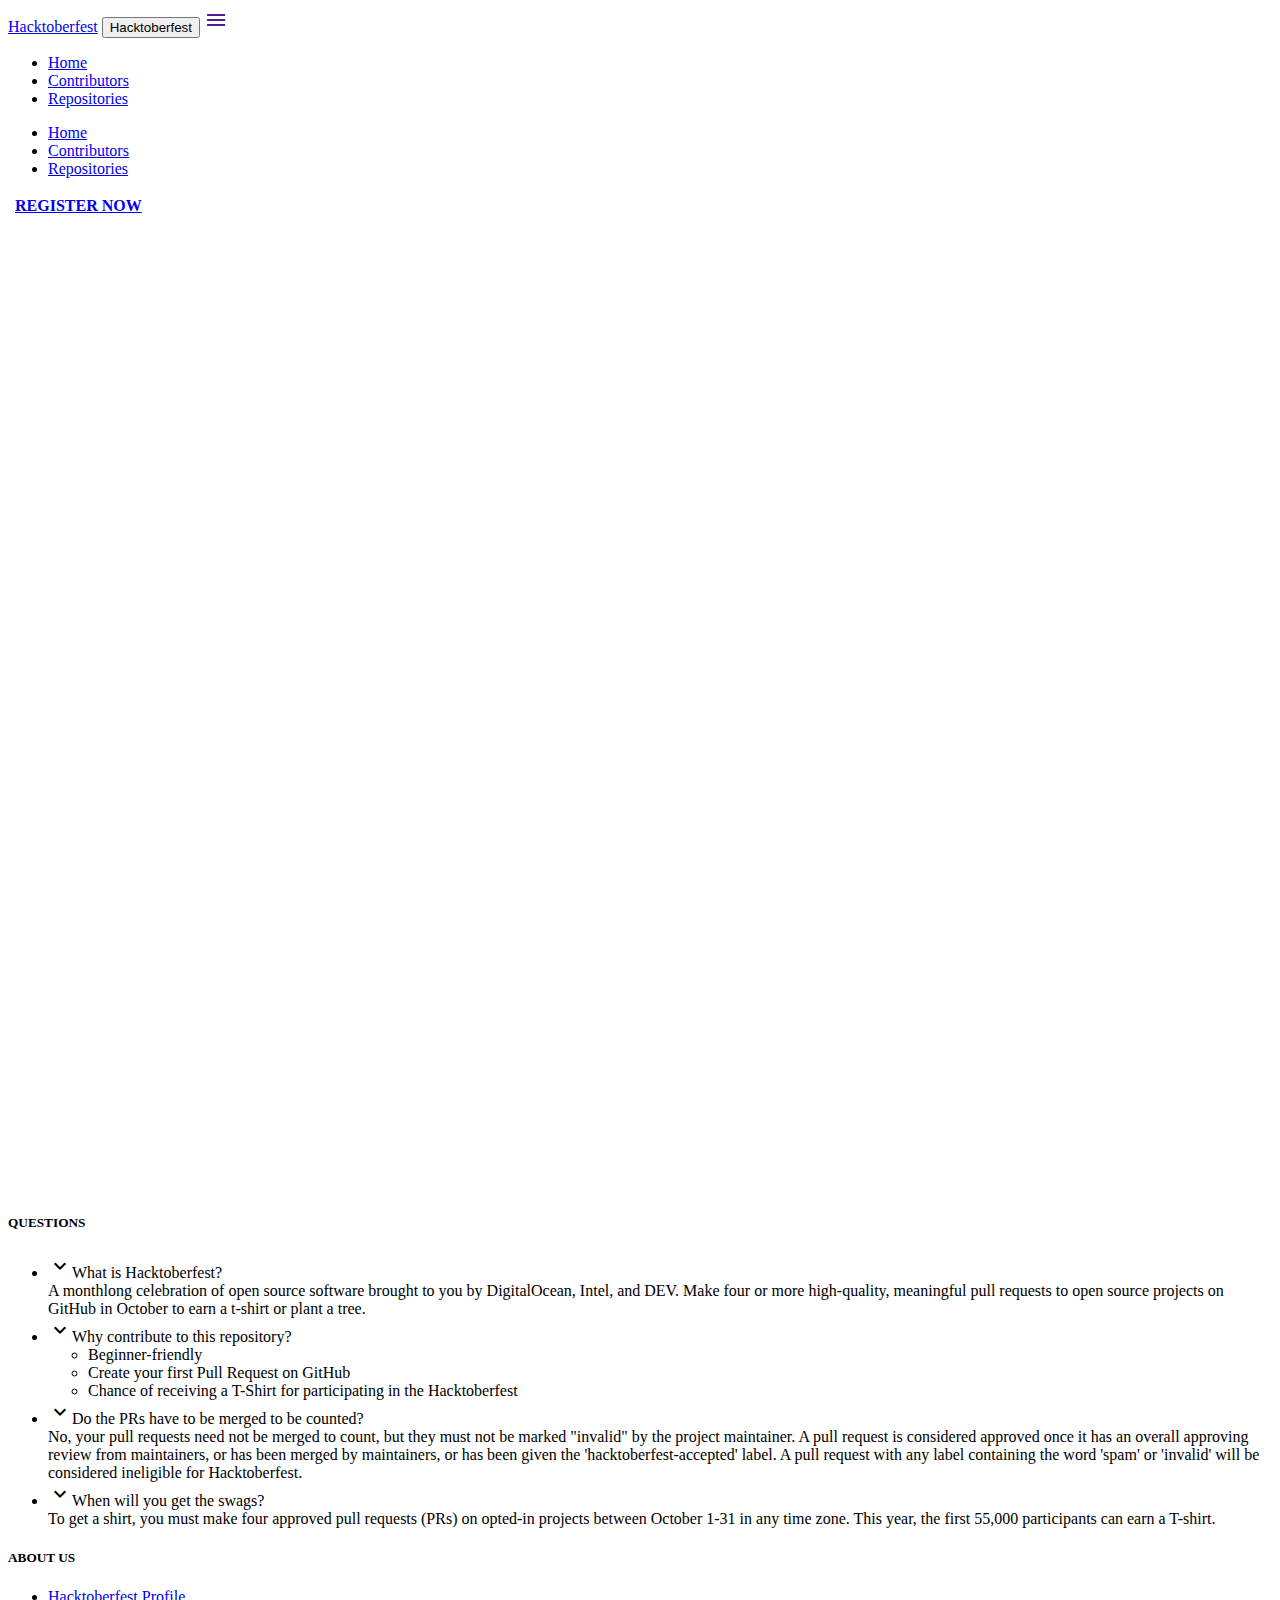
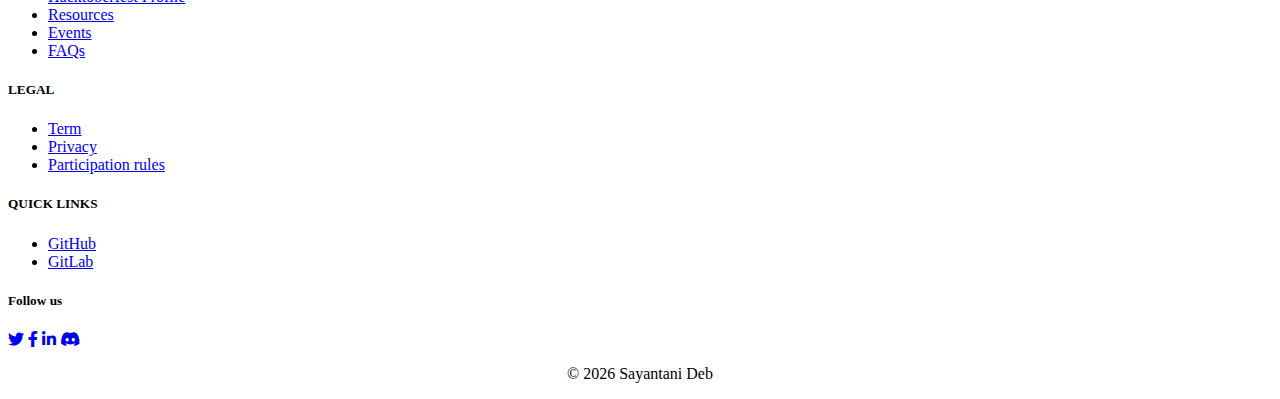
==== index.html @ 41487d6e "Merge 52d229b67e2758d65cd9c7274e3a05bfa6a9c48b into 201cde840dc1d2968c67e3e8a3c15e8cff8bd797" ====
<!DOCTYPE html>
<html lang="en">
<head>
    <meta charset="UTF-8">
    <meta http-equiv="X-UA-Compatible" content="IE=edge">
    <meta name="viewport" content="width=device-width, initial-scale=1.0">
    <title>Hacktoberfest</title>
    <link rel="icon" href="images/favicon.png" type="image.png">
    <link rel="stylesheet" href="css/style.css">
    <link type="text/css" rel="stylesheet" href="css/materialize.min.css"  media="screen,projection"/>
    <link href="https://fonts.googleapis.com/icon?family=Material+Icons" rel="stylesheet">
    <link href="https://cdnjs.cloudflare.com/ajax/libs/font-awesome/5.15.1/css/all.min.css" rel="stylesheet">

</head>
<body class=" cyan lighten-5">
    
    <nav class="nav-wraper  teal darken-3">
        
        <div class="container">
            <a href="index.html" class="brand-logo">Hacktoberfest</a>
            <button onclick="history.back()">Hacktoberfest</button>
            <a href="" class="sidenav-trigger" data-target="mobile-links">
                <i class="material-icons">menu</i>
            </a>
            
    <ul class="right hide-on-med-and-down">
        <li><a href="index.html">Home</a></li>
        <li><a href="./pages/Contributors.html">Contributors</a></li>
        
        <li><a href="./pages/repo.html">Repositories</a></li>
    </ul>

    <ul class="sidenav" id="mobile-links">
        
        <li><a href="index.html">Home</a></li>
        <li><a href="./pages/Contributors.html">Contributors</a></li>
        
        <li><a href="./pages/repo.html">Repositories</a></li>
    </ul>
</div>
</nav>


<table class="container responsive-table centered">
    <thead>
      <tr>
          <th><img class="responsive-img" src="./images/fest.png" alt="">
          </th>
          <th><a href="https://hacktoberfest.digitalocean.com/" class="waves-effect waves-light btn">REGISTER NOW</a></th>
          
      </tr>
    </thead>
    </table>

 <div class="main grey lighten-1" style="min-height: 100vh;">
     <h4>
         
        

     </h4>
 </div> 
 
 <div class="container ques">
    <br>
    <br>
    <br>

    <div>
      <h5 class="center-align">QUESTIONS</h5>
    </div>
   
    <ul class="collapsible">
      <li>
        <div class="collapsible-header"><i class="material-icons">expand_more</i>What is Hacktoberfest?</div>
        <div class="collapsible-body"><span>A monthlong celebration of open source software brought to you by DigitalOcean, Intel, and DEV. Make four or more high-quality, meaningful pull requests to open source projects on GitHub in October to earn a t-shirt or plant a tree.</span></div>
      </li>
        <li>
            
          <div class="collapsible-header"><i class="material-icons">expand_more</i>Why contribute to this repository?</div>
          <div class="collapsible-body"><span> <ul>
            <li>Beginner-friendly</li>
            <li>Create your first Pull Request on GitHub</li>
            <li>Chance of receiving a T-Shirt for participating in the Hacktoberfest</li>
            </ul></span></div>
        </li>
        <li>
          <div class="collapsible-header"><i class="material-icons">expand_more</i>Do the PRs have to be merged to be counted?</div>
          <div class="collapsible-body"><span>No, your pull requests need not be merged to count, but they must not be marked "invalid" by the project maintainer. A pull request is considered approved once it has an overall approving review from maintainers, or has been merged by maintainers, or has been given the 'hacktoberfest-accepted' label. A pull request with any label containing the word 'spam' or 'invalid' will be considered ineligible for Hacktoberfest.</span></div>
        </li>
        <li>
          <div class="collapsible-header"><i class="material-icons">expand_more</i>When will you get the swags?</div>
          <div class="collapsible-body"><span>To get a shirt, you must make four approved pull requests (PRs) on opted-in projects between October 1-31 in any time zone.
            This year, the first 55,000 participants can earn a T-shirt.</span></div>
        </li>
      </ul>
</div>

 <footer class="page-footer green">
  <div class="container">
    <div class="row">
      <div class="footer-col">
        <h5 class="white-text">ABOUT US</h5>
        <ul>
          <li><a class="grey-text text-lighten-4" href="https://hacktoberfest.digitalocean.com/profile">Hacktoberfest Profile</a></li>
          <li><a class="grey-text text-lighten-3" href="https://hacktoberfest.digitalocean.com/resources">Resources</a></li>
          <li><a class="grey-text text-lighten-3" href="https://hacktoberfest.digitalocean.com/events">Events</a></li>
          <li><a class="grey-text text-lighten-3" href="https://hacktoberfest.digitalocean.com/faq">FAQs</a></li>
        </ul>
      </div>
      <div class="footer-col">
        <h5 class="white-text">LEGAL</h5>
        <ul>
          <li><a class="grey-text text-lighten-3" href="https://www.digitalocean.com/legal/terms-of-service-agreement/">Term</a></li>
          <li><a class="grey-text text-lighten-3" href="https://www.digitalocean.com/legal/privacy-policy/">Privacy</a></li>
          <li><a class="grey-text text-lighten-3" href="https://hacktoberfest.digitalocean.com/resources/participation">Participation rules</a></li>
        </ul>
      </div>
      <div class="footer-col">
        <h5 class="white-text">QUICK LINKS</h5>
        <ul>
          <li><a class="grey-text text-lighten-3" href="https://github.com/topics/hacktoberfest">GitHub</a></li>
          <li><a class="grey-text text-lighten-3" href="https://gitlab.com/explore/projects?topic=hacktoberfest">GitLab</a></li>
        </ul>
      </div>
      <div class="footer-col">
        <h5 class="white-text">Follow us</h5>
        <div class="media-icons">
          <a href="https://twitter.com/hacktoberfest" target="_blank"><i class="fab fa-twitter"></i></a>
          <a href="https://www.facebook.com/sharer/sharer.php?u=https%3A%2F%2Fhacktoberfest.digitalocean.com%2F&src=sdkpreparse" target="_blank"><i class="fab fa-facebook-f"></i></a>
          <a href="https://www.linkedin.com/sharing/share-offsite/?url=https%3A%2F%2Fhacktoberfest.digitalocean.com" target="_blank"><i class="fab fa-linkedin-in"></i></a>
          <a href="https://discord.com/invite/hacktoberfest" target="_blank"><i class="fab fa-discord"></i></a>
        </div>
      </div>
    </div>
  </div>
      </div>
    </div>
    <div class="footer-copyright green darken-3">
      <div class="container ">
      <p style="text-align: center">&copy; <script>document.write(new Date().getFullYear())</script> Sayantani Deb</p>
      </div>
    </div>
  </footer>
 




  <script src="https://code.jquery.com/jquery-3.6.0.min.js"></script>  
  <script src="./js/materialize.min.js"></script>
  <script>
      $(document).ready(function(){
          $('.sidenav').sidenav()
      })
      document.addEventListener('DOMContentLoaded', function() {
    var elems = document.querySelectorAll('.collapsible');
    var instances = M.Collapsible.init(elems, {});
  });

  // Or with jQuery

  $(document).ready(function(){
    $('.collapsible').collapsible();
  });
  </script>
</body>
</html>
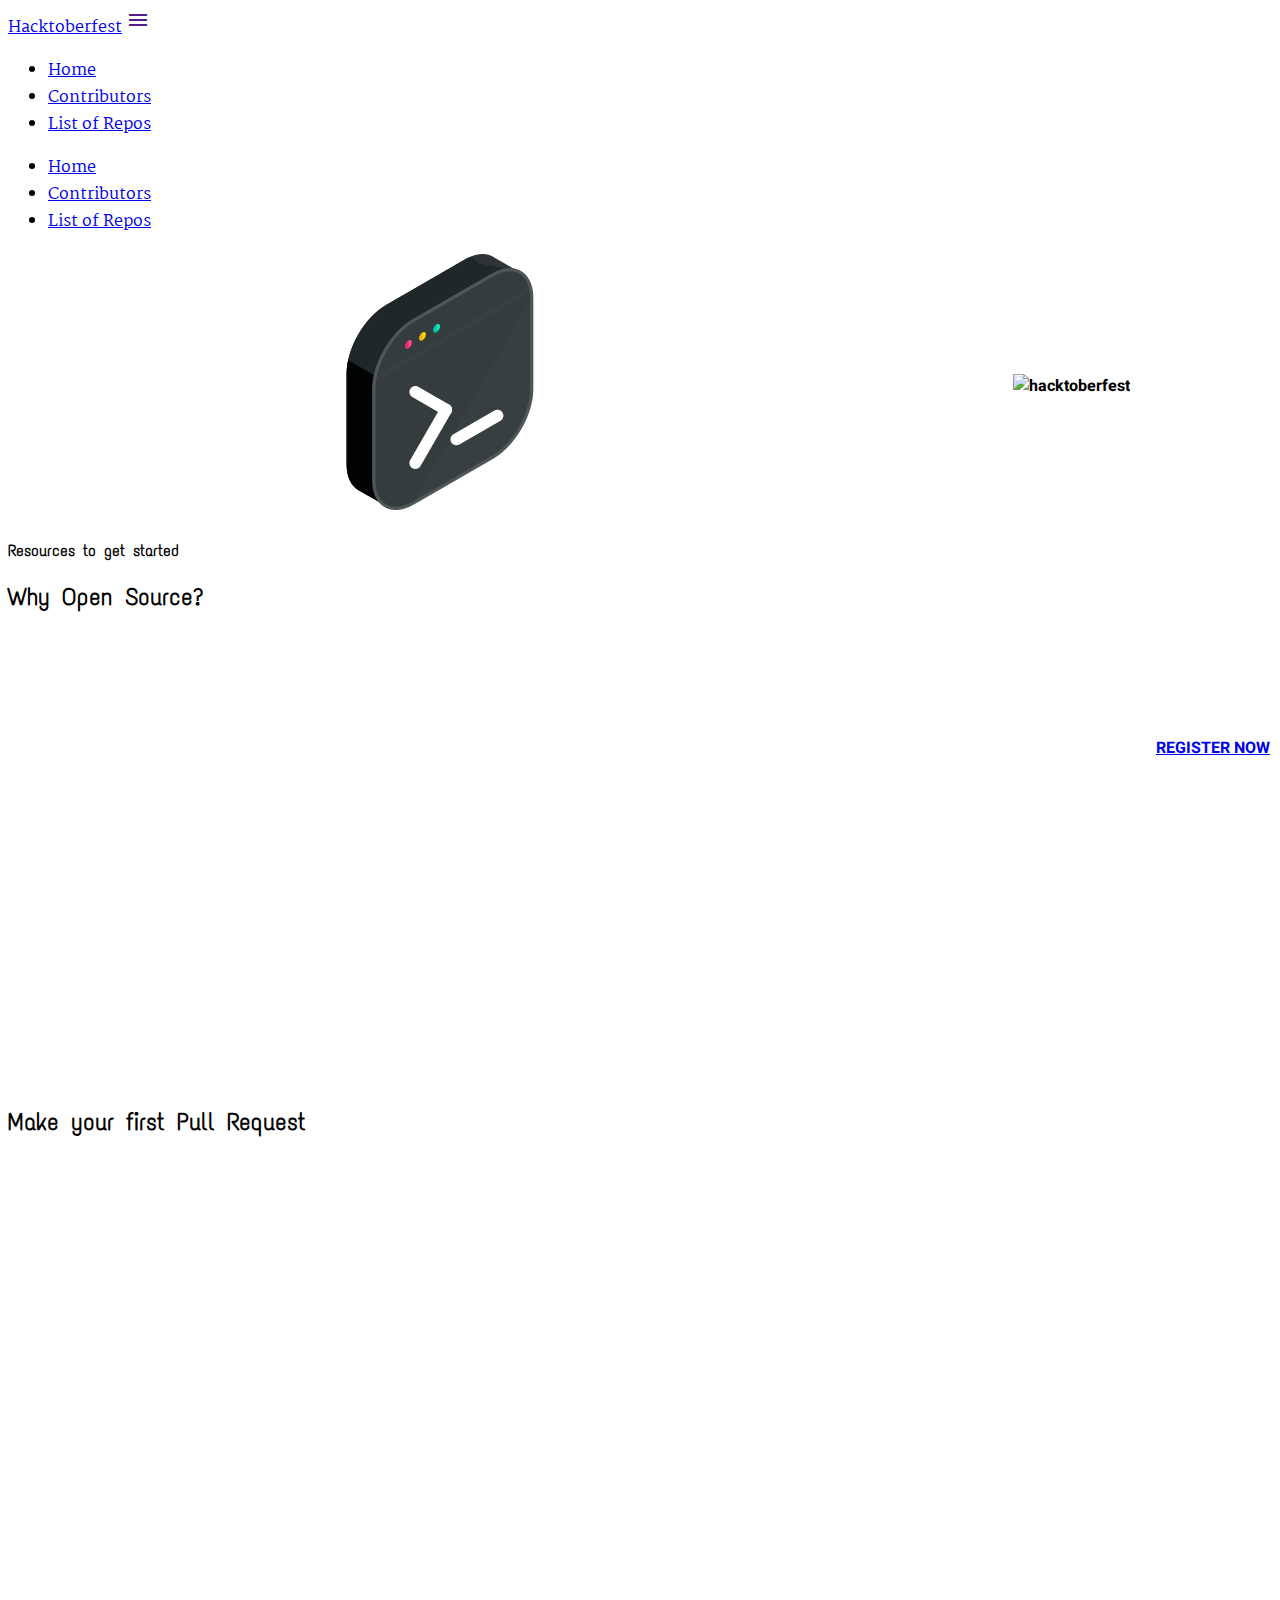
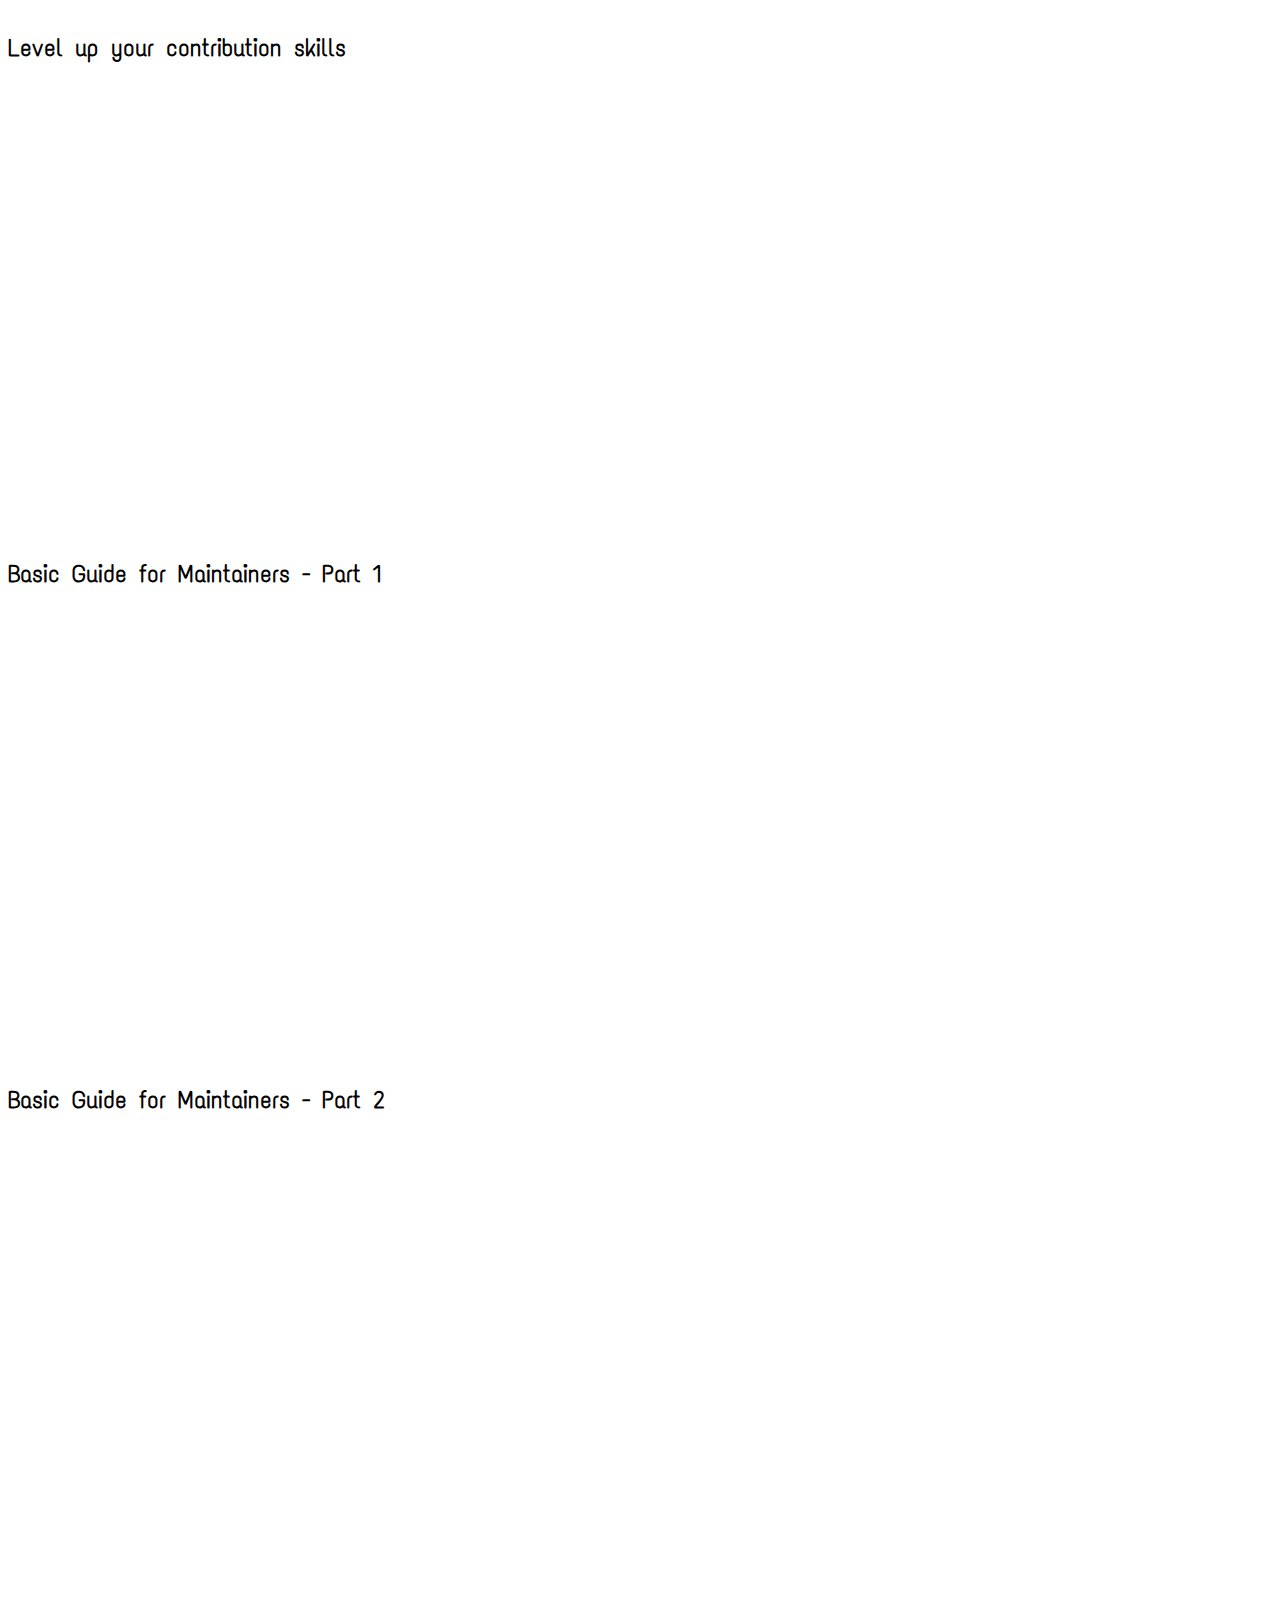
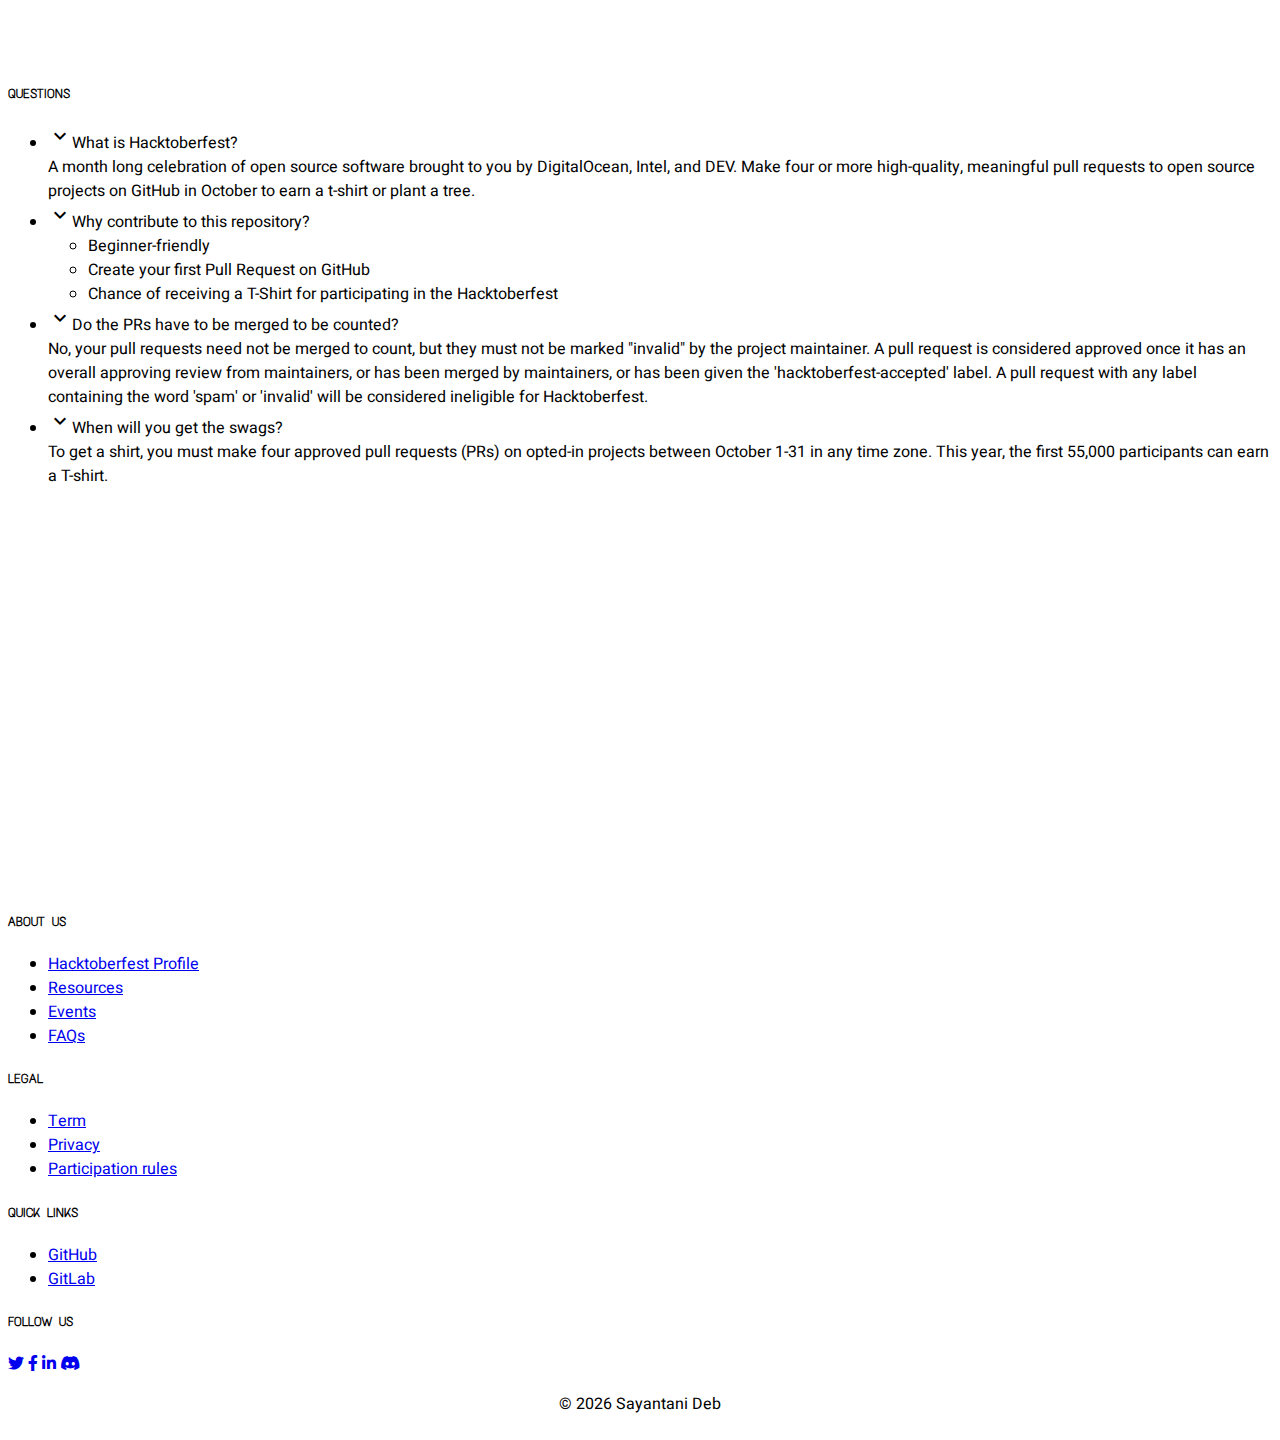
==== commit 311ee0ac: "Change Fonts. Add Image - index.html. Redirect fixed." ====
--- a/index.html
+++ b/index.html
@@ -6,19 +6,25 @@
     <meta name="viewport" content="width=device-width, initial-scale=1.0">
     <title>Hacktoberfest</title>
     <link rel="icon" href="images/favicon.png" type="image.png">
+    <!-- Adding new fonts -->
+    <link rel="preconnect" href="https://fonts.googleapis.com">
+    <link rel="preconnect" href="https://fonts.gstatic.com" crossorigin>
+    <link href="https://fonts.googleapis.com/css2?family=Heebo:wght@300&family=Martel:wght@700&family=Text+Me+One&display=swap" rel="stylesheet">
+    
     <link rel="stylesheet" href="css/style.css">
     <link type="text/css" rel="stylesheet" href="css/materialize.min.css"  media="screen,projection"/>
     <link href="https://fonts.googleapis.com/icon?family=Material+Icons" rel="stylesheet">
     <link href="https://cdnjs.cloudflare.com/ajax/libs/font-awesome/5.15.1/css/all.min.css" rel="stylesheet">
+    
 
 </head>
-<body class=" cyan lighten-5">
+<body class="cyan lighten-5">
     
     <nav class="nav-wraper  teal darken-3">
         
         <div class="container">
             <a href="index.html" class="brand-logo">Hacktoberfest</a>
-            <button onclick="history.back()">Hacktoberfest</button>
+            
             <a href="" class="sidenav-trigger" data-target="mobile-links">
                 <i class="material-icons">menu</i>
             </a>
@@ -27,7 +33,7 @@
         <li><a href="index.html">Home</a></li>
         <li><a href="./pages/Contributors.html">Contributors</a></li>
         
-        <li><a href="./pages/repo.html">Repositories</a></li>
+        <li><a href="./pages/repo.html">List of Repos</a></li>
     </ul>
 
     <ul class="sidenav" id="mobile-links">
@@ -35,7 +41,7 @@
         <li><a href="index.html">Home</a></li>
         <li><a href="./pages/Contributors.html">Contributors</a></li>
         
-        <li><a href="./pages/repo.html">Repositories</a></li>
+        <li><a href="./pages/repo.html">List of Repos</a></li>
     </ul>
 </div>
 </nav>
@@ -44,21 +50,48 @@
 <table class="container responsive-table centered">
     <thead>
       <tr>
-          <th><img class="responsive-img" src="./images/fest.png" alt="">
+        <div>
+          <th>
+            <img class="code-img" src="images/coding.png" alt="coding picture">
           </th>
-          <th><a href="https://hacktoberfest.digitalocean.com/" class="waves-effect waves-light btn">REGISTER NOW</a></th>
-          
+        </div>
+        <div class="hackoct">
+        <th>
+          <img class="hack-image responsive-img" src="./images/fest.png" alt="hacktoberfest"><br>
+          <a href="https://hacktoberfest.digitalocean.com/" class="register-btn waves-effect waves-light btn center">REGISTER NOW</a>
+        </th>
+      </div>
       </tr>
     </thead>
     </table>
 
- <div class="main grey lighten-1" style="min-height: 100vh;">
-     <h4>
-         
-        
-
-     </h4>
- </div> 
+  
+  <div class="main grey darken-1" style="min-height: 110vh;">
+    <h4 class="center">Resources to get started</h4>
+     <div class="carousel carousel-slider center" style="min-height: 100vh">
+      <div class="carousel-item grey darken-1 white-text" href="#one!">
+        <h2>Why Open Source? </h2>
+        <iframe width="734" height="450" src="https://www.youtube.com/embed/JZeHxbLm_IQ" title="YouTube video player" frameborder="0" allow="accelerometer; autoplay; clipboard-write; encrypted-media; gyroscope; picture-in-picture" allowfullscreen></iframe>
+      </div>
+      <div class="carousel-item grey darken-1 white-text" href="#two!">
+        <h2>Make your first Pull Request</h2>
+        <iframe width="734" height="450" src="https://www.youtube.com/embed/jZtECuvNRiw" title="YouTube video player" frameborder="0" allow="accelerometer; autoplay; clipboard-write; encrypted-media; gyroscope; picture-in-picture" allowfullscreen></iframe> 
+      </div>
+      <div class="carousel-item grey darken-1 white-text" href="#three!">
+        <h2>Level up your contribution skills</h2>
+        <iframe width="734" height="450" src="https://www.youtube.com/embed/pASY8b8QWcs?list=PLseEp7p6EwiZgLPknY4ITJxfoo75wqxph" title="YouTube video player" frameborder="0" allow="accelerometer; autoplay; clipboard-write; encrypted-media; gyroscope; picture-in-picture" allowfullscreen></iframe>
+      </div>
+      <div class="carousel-item grey darken-1 white-text" href="#four!">
+        <h2>Basic Guide for Maintainers - Part 1</h2>
+        <iframe width="734" height="450" src="https://www.youtube.com/embed/t5xFI6qqS6c?list=PLseEp7p6EwiZgLPknY4ITJxfoo75wqxph" title="YouTube video player" frameborder="0" allow="accelerometer; autoplay; clipboard-write; encrypted-media; gyroscope; picture-in-picture" allowfullscreen></iframe>      
+      </div>
+      <div class="carousel-item grey darken-1 white-text" href="#five!">
+        <h2>Basic Guide for Maintainers - Part 2</h2>
+        <iframe width="734" height="450" src="https://www.youtube.com/embed/ODDOXsrTNqA?list=PLseEp7p6EwiZgLPknY4ITJxfoo75wqxph" title="YouTube video player" frameborder="0" allow="accelerometer; autoplay; clipboard-write; encrypted-media; gyroscope; picture-in-picture" allowfullscreen></iframe>      
+      </div>        
+  </div>
+  </div>
+     
  
  <div class="container ques">
     <br>
@@ -72,7 +105,7 @@
     <ul class="collapsible">
       <li>
         <div class="collapsible-header"><i class="material-icons">expand_more</i>What is Hacktoberfest?</div>
-        <div class="collapsible-body"><span>A monthlong celebration of open source software brought to you by DigitalOcean, Intel, and DEV. Make four or more high-quality, meaningful pull requests to open source projects on GitHub in October to earn a t-shirt or plant a tree.</span></div>
+        <div class="collapsible-body"><span>A month long celebration of open source software brought to you by DigitalOcean, Intel, and DEV. Make four or more high-quality, meaningful pull requests to open source projects on GitHub in October to earn a t-shirt or plant a tree.</span></div>
       </li>
         <li>
             
@@ -95,6 +128,8 @@
       </ul>
 </div>
 
+
+
  <footer class="page-footer green">
   <div class="container">
     <div class="row">
@@ -123,7 +158,7 @@
         </ul>
       </div>
       <div class="footer-col">
-        <h5 class="white-text">Follow us</h5>
+        <h5 class="white-text">FOLLOW US</h5>
         <div class="media-icons">
           <a href="https://twitter.com/hacktoberfest" target="_blank"><i class="fab fa-twitter"></i></a>
           <a href="https://www.facebook.com/sharer/sharer.php?u=https%3A%2F%2Fhacktoberfest.digitalocean.com%2F&src=sdkpreparse" target="_blank"><i class="fab fa-facebook-f"></i></a>
@@ -144,8 +179,7 @@
  
 
 
-
-
+  
   <script src="https://code.jquery.com/jquery-3.6.0.min.js"></script>  
   <script src="./js/materialize.min.js"></script>
   <script>
@@ -163,5 +197,22 @@
     $('.collapsible').collapsible();
   });
   </script>
+
+
+<script>
+  var instance = M.Carousel.init({
+    fullWidth: true,
+    indicators: true
+  });
+
+  // Or with jQuery
+
+  $('.carousel.carousel-slider').carousel({
+    fullWidth: true,
+    indicators: true
+  });
+        </script>
+  
+   
 </body>
 </html>
--- a/css/style.css
+++ b/css/style.css
@@ -0,0 +1,63 @@
+@import url('https://fonts.googleapis.com/css2?family=Merriweather:wght@700&display=swap');
+body{
+    display: flex;
+    min-height: 100vh;
+    flex-direction: column;
+    font-family: 'Heebo', sans-serif;
+  }
+
+  main {
+    flex: 1 0 auto;
+  }
+  .fontgoog{
+    font-family: Arial, Helvetica, sans-serif;
+  }
+
+  .ques{
+    min-height: 100vh;
+  }
+
+iframe {
+  max-width: 100%;
+}
+
+/* Navbar */
+.nav-wraper {
+  font-family: 'Martel', serif;
+}
+/* Navbar End */
+
+h1, h2, h3, h4, h5, h6 {
+  font-family: 'Text Me One', sans-serif;
+}
+
+/* Register Button */
+.hackoct {position: relative;}
+.register-btn {
+    position: absolute;
+    bottom: 140px; 
+    right: 10px; 
+  }
+/* Register Button End */
+
+@media only screen and (max-width:750px) {
+
+  .code-img {
+    padding-top: 2.8rem;
+    border-radius: 10%;
+    max-width: 100%;
+    height: auto;
+  }
+
+  .hackoct {position: relative;}
+  .register-btn {
+      position: absolute;
+      bottom: 80px; 
+      right: 0px; 
+  }
+  
+  th {
+    padding:0;
+  } 
+  .hack-image {padding-left:12px ;}
+}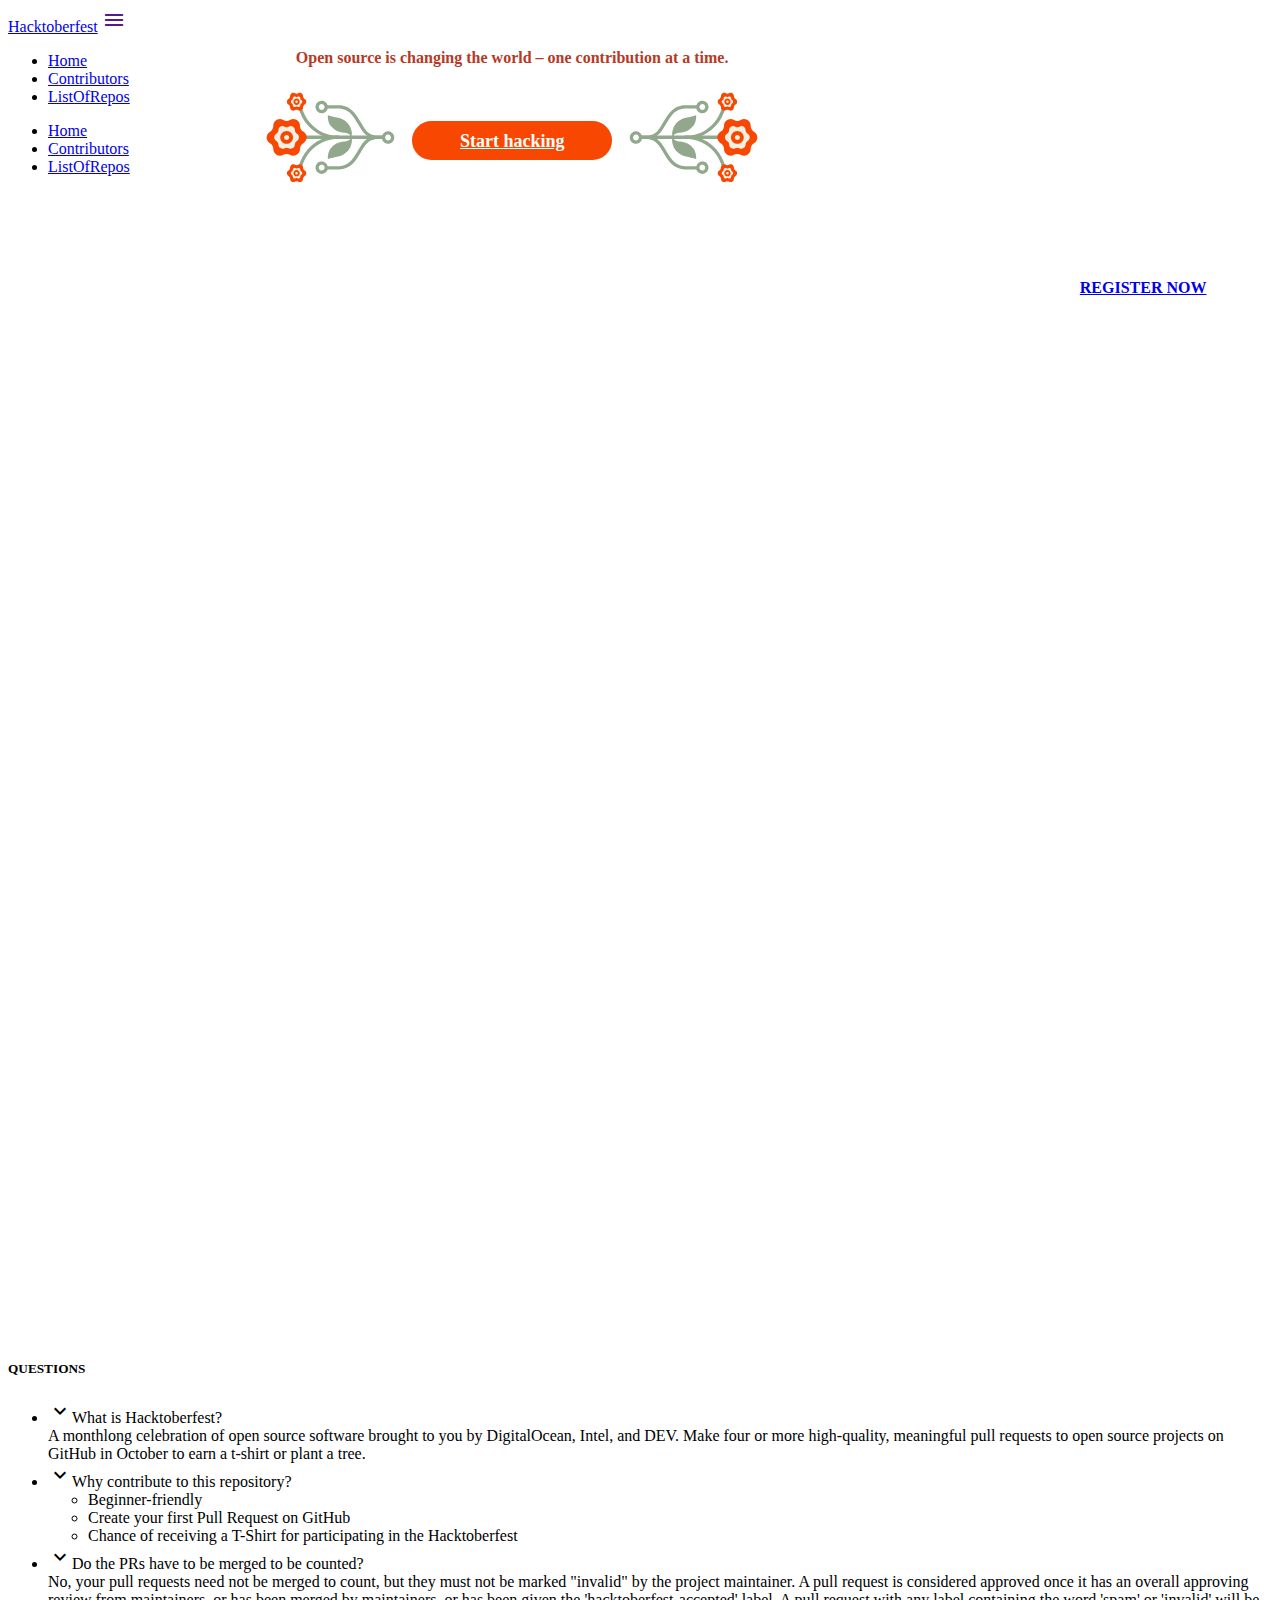
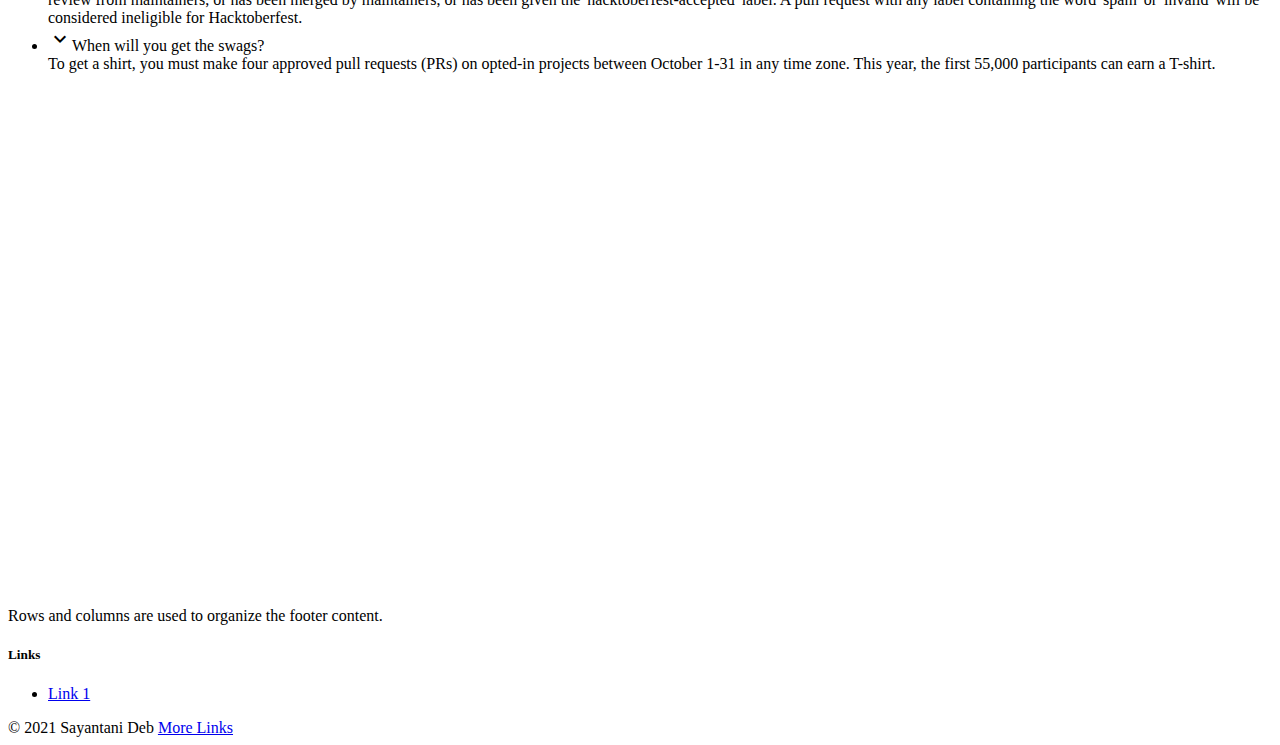
==== commit d3e2cf38: "Merge pull request #14 from lanslord11/master" ====
--- a/index.html
+++ b/index.html
@@ -1,218 +1,198 @@
 <!DOCTYPE html>
 <html lang="en">
-<head>
-    <meta charset="UTF-8">
-    <meta http-equiv="X-UA-Compatible" content="IE=edge">
-    <meta name="viewport" content="width=device-width, initial-scale=1.0">
+  <head>
+    <meta charset="UTF-8" />
+    <meta http-equiv="X-UA-Compatible" content="IE=edge" />
+    <meta name="viewport" content="width=device-width, initial-scale=1.0" />
     <title>Hacktoberfest</title>
-    <link rel="icon" href="images/favicon.png" type="image.png">
-    <!-- Adding new fonts -->
-    <link rel="preconnect" href="https://fonts.googleapis.com">
-    <link rel="preconnect" href="https://fonts.gstatic.com" crossorigin>
-    <link href="https://fonts.googleapis.com/css2?family=Heebo:wght@300&family=Martel:wght@700&family=Text+Me+One&display=swap" rel="stylesheet">
-    
-    <link rel="stylesheet" href="css/style.css">
-    <link type="text/css" rel="stylesheet" href="css/materialize.min.css"  media="screen,projection"/>
-    <link href="https://fonts.googleapis.com/icon?family=Material+Icons" rel="stylesheet">
-    <link href="https://cdnjs.cloudflare.com/ajax/libs/font-awesome/5.15.1/css/all.min.css" rel="stylesheet">
-    
+    <link rel="icon" href="images/favicon.png" type="image.png" />
+    <link rel="stylesheet" href="css/style.css" />
+    <link
+      type="text/css"
+      rel="stylesheet"
+      href="css/materialize.min.css"
+      media="screen,projection"
+    />
+    <link
+      href="https://fonts.googleapis.com/icon?family=Material+Icons"
+      rel="stylesheet"
+    />
+  </head>
+  <body class="cyan lighten-5">
+    <nav class="nav-wraper teal darken-3">
+      <div class="container">
+        <a href="#" class="brand-logo">Hacktoberfest</a>
 
-</head>
-<body class="cyan lighten-5">
-    
-    <nav class="nav-wraper  teal darken-3">
-        
-        <div class="container">
-            <a href="index.html" class="brand-logo">Hacktoberfest</a>
-            
-            <a href="" class="sidenav-trigger" data-target="mobile-links">
-                <i class="material-icons">menu</i>
-            </a>
-            
-    <ul class="right hide-on-med-and-down">
-        <li><a href="index.html">Home</a></li>
-        <li><a href="./pages/Contributors.html">Contributors</a></li>
-        
-        <li><a href="./pages/repo.html">List of Repos</a></li>
-    </ul>
+        <a href="" class="sidenav-trigger" data-target="mobile-links">
+          <i class="material-icons">menu</i>
+        </a>
 
-    <ul class="sidenav" id="mobile-links">
-        
-        <li><a href="index.html">Home</a></li>
-        <li><a href="./pages/Contributors.html">Contributors</a></li>
-        
-        <li><a href="./pages/repo.html">List of Repos</a></li>
-    </ul>
-</div>
-</nav>
+        <ul class="right hide-on-med-and-down">
+          <li><a href="index.html">Home</a></li>
+          <li><a href="./pages/Contributors.html">Contributors</a></li>
 
+          <li><a href="./pages/repo.html">ListOfRepos</a></li>
+        </ul>
 
-<table class="container responsive-table centered">
-    <thead>
-      <tr>
-        <div>
+        <ul class="sidenav" id="mobile-links">
+          <li><a href="index.html">Home</a></li>
+          <li><a href="./pages/Contributors.html">Contributors</a></li>
+
+          <li><a href="./pages/repo.html">ListOfRepos</a></li>
+        </ul>
+      </div>
+    </nav>
+
+    <table class="container responsive-table centered">
+      <thead>
+        <tr>
           <th>
-            <img class="code-img" src="images/coding.png" alt="coding picture">
+            <img class="responsive-img" src="./images/fest.png" alt="" />
+            <div class="sub_heading">
+              <p class="opensource">
+                Open source is changing the world – one contribution at a time.
+              </p>
+              <div class="start_hacking">
+                <img src="./images/left_icon.svg" alt="" />
+                <a href="https://hacktoberfest.digitalocean.com/profile"
+                  >Start hacking</a
+                >
+                <img src="./images/right_icon.svg" alt="" />
+              </div>
+            </div>
           </th>
-        </div>
-        <div class="hackoct">
-        <th>
-          <img class="hack-image responsive-img" src="./images/fest.png" alt="hacktoberfest"><br>
-          <a href="https://hacktoberfest.digitalocean.com/" class="register-btn waves-effect waves-light btn center">REGISTER NOW</a>
-        </th>
-      </div>
-      </tr>
-    </thead>
+          <th>
+            <a
+              href="https://hacktoberfest.digitalocean.com/"
+              class="waves-effect waves-light btn"
+              >REGISTER NOW</a
+            >
+          </th>
+        </tr>
+      </thead>
     </table>
 
-  
-  <div class="main grey darken-1" style="min-height: 110vh;">
-    <h4 class="center">Resources to get started</h4>
-     <div class="carousel carousel-slider center" style="min-height: 100vh">
-      <div class="carousel-item grey darken-1 white-text" href="#one!">
-        <h2>Why Open Source? </h2>
-        <iframe width="734" height="450" src="https://www.youtube.com/embed/JZeHxbLm_IQ" title="YouTube video player" frameborder="0" allow="accelerometer; autoplay; clipboard-write; encrypted-media; gyroscope; picture-in-picture" allowfullscreen></iframe>
+    <div class="main grey lighten-1" style="min-height: 100vh">
+      <h4></h4>
+    </div>
+
+    <div class="container ques">
+      <br />
+      <br />
+      <br />
+
+      <div>
+        <h5 class="center-align">QUESTIONS</h5>
       </div>
-      <div class="carousel-item grey darken-1 white-text" href="#two!">
-        <h2>Make your first Pull Request</h2>
-        <iframe width="734" height="450" src="https://www.youtube.com/embed/jZtECuvNRiw" title="YouTube video player" frameborder="0" allow="accelerometer; autoplay; clipboard-write; encrypted-media; gyroscope; picture-in-picture" allowfullscreen></iframe> 
-      </div>
-      <div class="carousel-item grey darken-1 white-text" href="#three!">
-        <h2>Level up your contribution skills</h2>
-        <iframe width="734" height="450" src="https://www.youtube.com/embed/pASY8b8QWcs?list=PLseEp7p6EwiZgLPknY4ITJxfoo75wqxph" title="YouTube video player" frameborder="0" allow="accelerometer; autoplay; clipboard-write; encrypted-media; gyroscope; picture-in-picture" allowfullscreen></iframe>
-      </div>
-      <div class="carousel-item grey darken-1 white-text" href="#four!">
-        <h2>Basic Guide for Maintainers - Part 1</h2>
-        <iframe width="734" height="450" src="https://www.youtube.com/embed/t5xFI6qqS6c?list=PLseEp7p6EwiZgLPknY4ITJxfoo75wqxph" title="YouTube video player" frameborder="0" allow="accelerometer; autoplay; clipboard-write; encrypted-media; gyroscope; picture-in-picture" allowfullscreen></iframe>      
-      </div>
-      <div class="carousel-item grey darken-1 white-text" href="#five!">
-        <h2>Basic Guide for Maintainers - Part 2</h2>
-        <iframe width="734" height="450" src="https://www.youtube.com/embed/ODDOXsrTNqA?list=PLseEp7p6EwiZgLPknY4ITJxfoo75wqxph" title="YouTube video player" frameborder="0" allow="accelerometer; autoplay; clipboard-write; encrypted-media; gyroscope; picture-in-picture" allowfullscreen></iframe>      
-      </div>        
-  </div>
-  </div>
-     
- 
- <div class="container ques">
-    <br>
-    <br>
-    <br>
 
-    <div>
-      <h5 class="center-align">QUESTIONS</h5>
-    </div>
-   
-    <ul class="collapsible">
-      <li>
-        <div class="collapsible-header"><i class="material-icons">expand_more</i>What is Hacktoberfest?</div>
-        <div class="collapsible-body"><span>A month long celebration of open source software brought to you by DigitalOcean, Intel, and DEV. Make four or more high-quality, meaningful pull requests to open source projects on GitHub in October to earn a t-shirt or plant a tree.</span></div>
-      </li>
+      <ul class="collapsible">
         <li>
-            
-          <div class="collapsible-header"><i class="material-icons">expand_more</i>Why contribute to this repository?</div>
-          <div class="collapsible-body"><span> <ul>
-            <li>Beginner-friendly</li>
-            <li>Create your first Pull Request on GitHub</li>
-            <li>Chance of receiving a T-Shirt for participating in the Hacktoberfest</li>
-            </ul></span></div>
+          <div class="collapsible-header">
+            <i class="material-icons">expand_more</i>What is Hacktoberfest?
+          </div>
+          <div class="collapsible-body">
+            <span
+              >A monthlong celebration of open source software brought to you by
+              DigitalOcean, Intel, and DEV. Make four or more high-quality,
+              meaningful pull requests to open source projects on GitHub in
+              October to earn a t-shirt or plant a tree.</span
+            >
+          </div>
         </li>
         <li>
-          <div class="collapsible-header"><i class="material-icons">expand_more</i>Do the PRs have to be merged to be counted?</div>
-          <div class="collapsible-body"><span>No, your pull requests need not be merged to count, but they must not be marked "invalid" by the project maintainer. A pull request is considered approved once it has an overall approving review from maintainers, or has been merged by maintainers, or has been given the 'hacktoberfest-accepted' label. A pull request with any label containing the word 'spam' or 'invalid' will be considered ineligible for Hacktoberfest.</span></div>
+          <div class="collapsible-header">
+            <i class="material-icons">expand_more</i>Why contribute to this
+            repository?
+          </div>
+          <div class="collapsible-body">
+            <span>
+              <ul>
+                <li>Beginner-friendly</li>
+                <li>Create your first Pull Request on GitHub</li>
+                <li>
+                  Chance of receiving a T-Shirt for participating in the
+                  Hacktoberfest
+                </li>
+              </ul></span
+            >
+          </div>
         </li>
         <li>
-          <div class="collapsible-header"><i class="material-icons">expand_more</i>When will you get the swags?</div>
-          <div class="collapsible-body"><span>To get a shirt, you must make four approved pull requests (PRs) on opted-in projects between October 1-31 in any time zone.
-            This year, the first 55,000 participants can earn a T-shirt.</span></div>
+          <div class="collapsible-header">
+            <i class="material-icons">expand_more</i>Do the PRs have to be
+            merged to be counted?
+          </div>
+          <div class="collapsible-body">
+            <span
+              >No, your pull requests need not be merged to count, but they must
+              not be marked "invalid" by the project maintainer. A pull request
+              is considered approved once it has an overall approving review
+              from maintainers, or has been merged by maintainers, or has been
+              given the 'hacktoberfest-accepted' label. A pull request with any
+              label containing the word 'spam' or 'invalid' will be considered
+              ineligible for Hacktoberfest.</span
+            >
+          </div>
+        </li>
+        <li>
+          <div class="collapsible-header">
+            <i class="material-icons">expand_more</i>When will you get the
+            swags?
+          </div>
+          <div class="collapsible-body">
+            <span
+              >To get a shirt, you must make four approved pull requests (PRs)
+              on opted-in projects between October 1-31 in any time zone. This
+              year, the first 55,000 participants can earn a T-shirt.</span
+            >
+          </div>
         </li>
       </ul>
-</div>
+    </div>
 
-
-
- <footer class="page-footer green">
-  <div class="container">
-    <div class="row">
-      <div class="footer-col">
-        <h5 class="white-text">ABOUT US</h5>
-        <ul>
-          <li><a class="grey-text text-lighten-4" href="https://hacktoberfest.digitalocean.com/profile">Hacktoberfest Profile</a></li>
-          <li><a class="grey-text text-lighten-3" href="https://hacktoberfest.digitalocean.com/resources">Resources</a></li>
-          <li><a class="grey-text text-lighten-3" href="https://hacktoberfest.digitalocean.com/events">Events</a></li>
-          <li><a class="grey-text text-lighten-3" href="https://hacktoberfest.digitalocean.com/faq">FAQs</a></li>
-        </ul>
-      </div>
-      <div class="footer-col">
-        <h5 class="white-text">LEGAL</h5>
-        <ul>
-          <li><a class="grey-text text-lighten-3" href="https://www.digitalocean.com/legal/terms-of-service-agreement/">Term</a></li>
-          <li><a class="grey-text text-lighten-3" href="https://www.digitalocean.com/legal/privacy-policy/">Privacy</a></li>
-          <li><a class="grey-text text-lighten-3" href="https://hacktoberfest.digitalocean.com/resources/participation">Participation rules</a></li>
-        </ul>
-      </div>
-      <div class="footer-col">
-        <h5 class="white-text">QUICK LINKS</h5>
-        <ul>
-          <li><a class="grey-text text-lighten-3" href="https://github.com/topics/hacktoberfest">GitHub</a></li>
-          <li><a class="grey-text text-lighten-3" href="https://gitlab.com/explore/projects?topic=hacktoberfest">GitLab</a></li>
-        </ul>
-      </div>
-      <div class="footer-col">
-        <h5 class="white-text">FOLLOW US</h5>
-        <div class="media-icons">
-          <a href="https://twitter.com/hacktoberfest" target="_blank"><i class="fab fa-twitter"></i></a>
-          <a href="https://www.facebook.com/sharer/sharer.php?u=https%3A%2F%2Fhacktoberfest.digitalocean.com%2F&src=sdkpreparse" target="_blank"><i class="fab fa-facebook-f"></i></a>
-          <a href="https://www.linkedin.com/sharing/share-offsite/?url=https%3A%2F%2Fhacktoberfest.digitalocean.com" target="_blank"><i class="fab fa-linkedin-in"></i></a>
-          <a href="https://discord.com/invite/hacktoberfest" target="_blank"><i class="fab fa-discord"></i></a>
+    <footer class="page-footer green">
+      <div class="container">
+        <div class="row">
+          <div class="col l6 s12">
+            <h5 class="white-text"></h5>
+            <p class="grey-text text-lighten-4">
+              Rows and columns are used to organize the footer content.
+            </p>
+          </div>
+          <div class="col l4 offset-l2 s10">
+            <h5 class="white-text">Links</h5>
+            <ul>
+              <li>
+                <a class="grey-text text-lighten-3" href="#!"> Link 1 </a>
+              </li>
+            </ul>
+          </div>
         </div>
       </div>
-    </div>
-  </div>
+      <div class="footer-copyright green darken-3">
+        <div class="container">
+          © 2021 Sayantani Deb
+          <a class="grey-text text-lighten-4 right" href="#!"> More Links </a>
+        </div>
       </div>
-    </div>
-    <div class="footer-copyright green darken-3">
-      <div class="container ">
-      <p style="text-align: center">&copy; <script>document.write(new Date().getFullYear())</script> Sayantani Deb</p>
-      </div>
-    </div>
-  </footer>
- 
+    </footer>
 
+    <script src="https://code.jquery.com/jquery-3.6.0.min.js"></script>
+    <script src="./js/materialize.min.js"></script>
+    <script>
+      $(document).ready(function () {
+        $(".sidenav").sidenav();
+      });
+      document.addEventListener("DOMContentLoaded", function () {
+        var elems = document.querySelectorAll(".collapsible");
+        var instances = M.Collapsible.init(elems, options);
+      });
 
-  
-  <script src="https://code.jquery.com/jquery-3.6.0.min.js"></script>  
-  <script src="./js/materialize.min.js"></script>
-  <script>
-      $(document).ready(function(){
-          $('.sidenav').sidenav()
-      })
-      document.addEventListener('DOMContentLoaded', function() {
-    var elems = document.querySelectorAll('.collapsible');
-    var instances = M.Collapsible.init(elems, {});
-  });
+      // Or with jQuery
 
-  // Or with jQuery
-
-  $(document).ready(function(){
-    $('.collapsible').collapsible();
-  });
-  </script>
-
-
-<script>
-  var instance = M.Carousel.init({
-    fullWidth: true,
-    indicators: true
-  });
-
-  // Or with jQuery
-
-  $('.carousel.carousel-slider').carousel({
-    fullWidth: true,
-    indicators: true
-  });
-        </script>
-  
-   
-</body>
+      $(document).ready(function () {
+        $(".collapsible").collapsible();
+      });
+    </script>
+  </body>
 </html>
--- a/css/style.css
+++ b/css/style.css
@@ -1,63 +1,38 @@
-@import url('https://fonts.googleapis.com/css2?family=Merriweather:wght@700&display=swap');
-body{
-    display: flex;
-    min-height: 100vh;
-    flex-direction: column;
-    font-family: 'Heebo', sans-serif;
-  }
-
-  main {
-    flex: 1 0 auto;
-  }
-  .fontgoog{
-    font-family: Arial, Helvetica, sans-serif;
-  }
-
-  .ques{
-    min-height: 100vh;
-  }
-
-iframe {
-  max-width: 100%;
+@import url("https://fonts.googleapis.com/css2?family=Merriweather:wght@700&display=swap");
+body {
+  display: flex;
+  min-height: 100vh;
+  flex-direction: column;
 }
 
-/* Navbar */
-.nav-wraper {
-  font-family: 'Martel', serif;
+main {
+  flex: 1 0 auto;
 }
-/* Navbar End */
-
-h1, h2, h3, h4, h5, h6 {
-  font-family: 'Text Me One', sans-serif;
+.fontgoog {
+  font-family: "Merriweather", serif;
 }
 
-/* Register Button */
-.hackoct {position: relative;}
-.register-btn {
-    position: absolute;
-    bottom: 140px; 
-    right: 10px; 
-  }
-/* Register Button End */
+.ques {
+  min-height: 100vh;
+}
 
-@media only screen and (max-width:750px) {
-
-  .code-img {
-    padding-top: 2.8rem;
-    border-radius: 10%;
-    max-width: 100%;
-    height: auto;
-  }
-
-  .hackoct {position: relative;}
-  .register-btn {
-      position: absolute;
-      bottom: 80px; 
-      right: 0px; 
-  }
-  
-  th {
-    padding:0;
-  } 
-  .hack-image {padding-left:12px ;}
-}+.opensource {
+  color: #b53a25;
+}
+.start_hacking img {
+  width: 150px;
+}
+.start_hacking a {
+  position: relative;
+  top: -50px;
+  background-color: #f74700;
+  border-radius: 20px;
+  color: white;
+  padding: 9.5px 47.5px;
+  font-size: large;
+  border: none;
+}
+.sub_heading {
+  position: relative;
+  top: -20vh;
+}
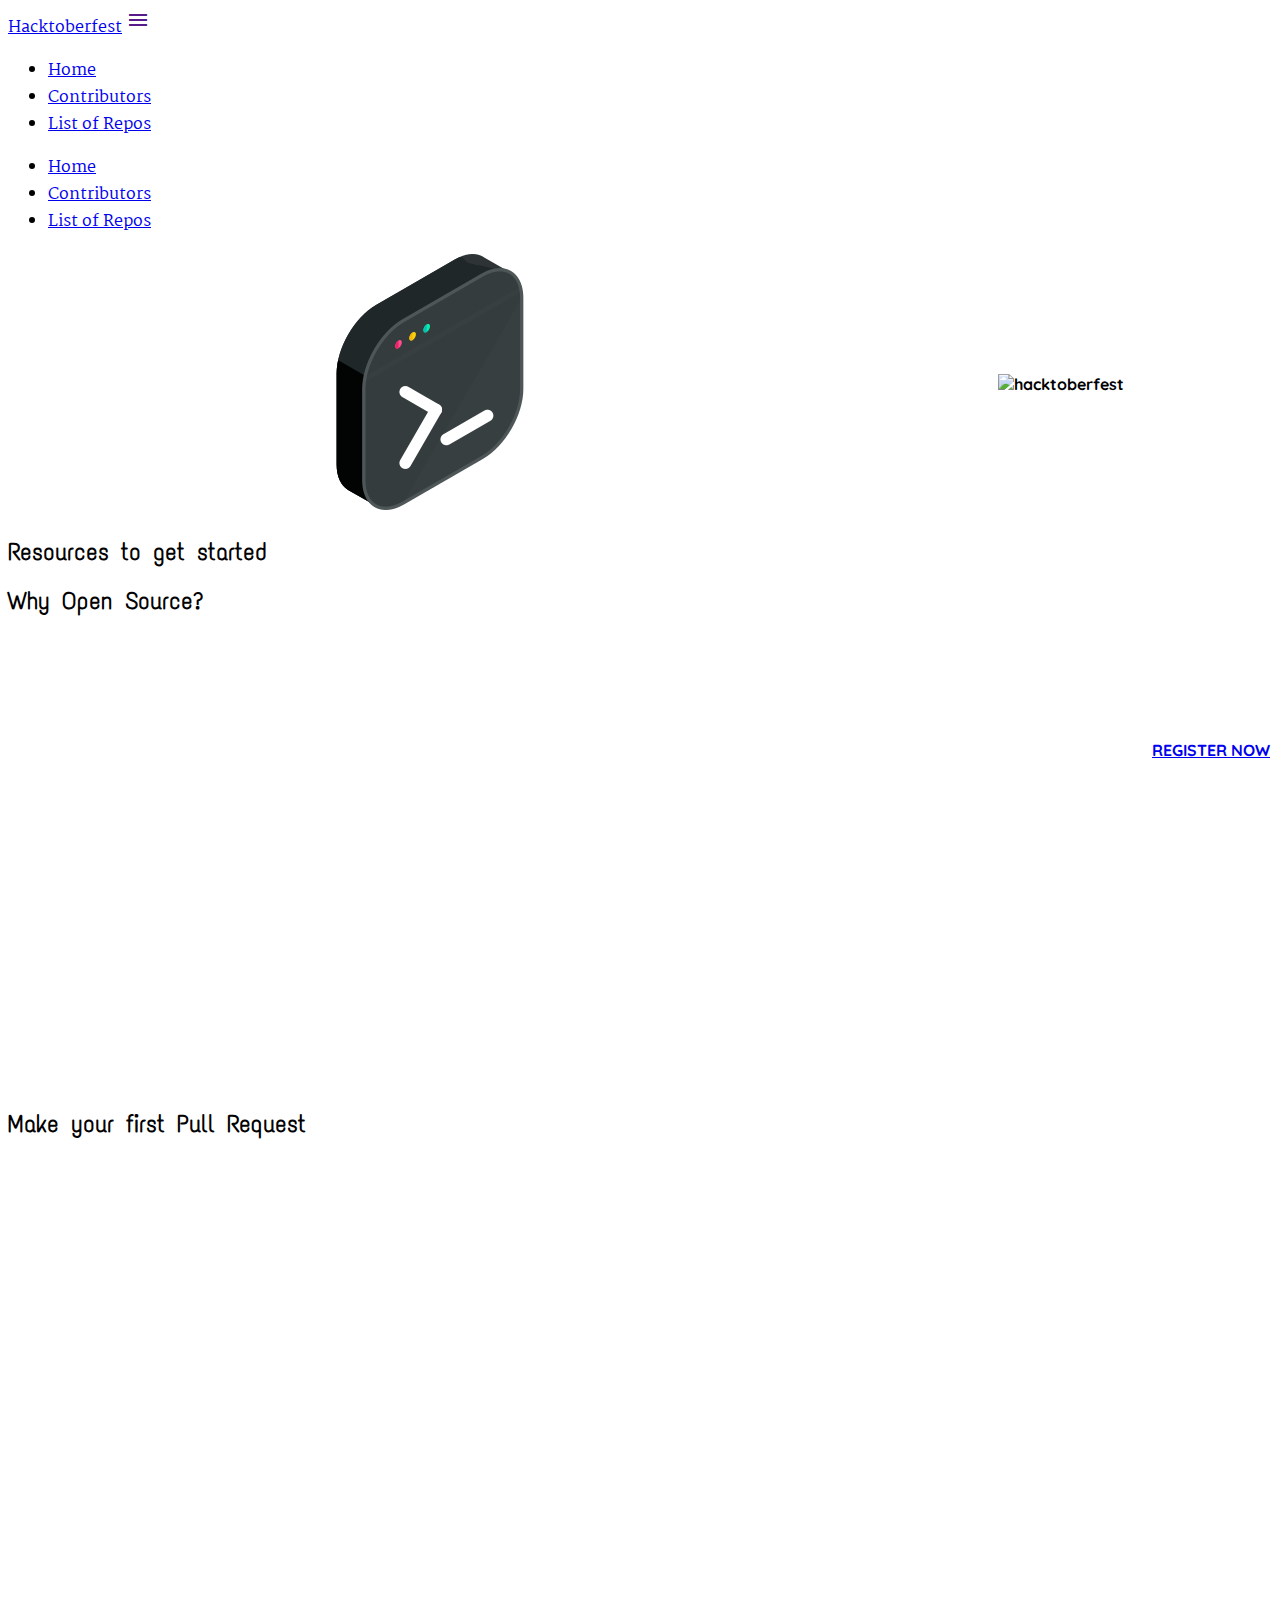
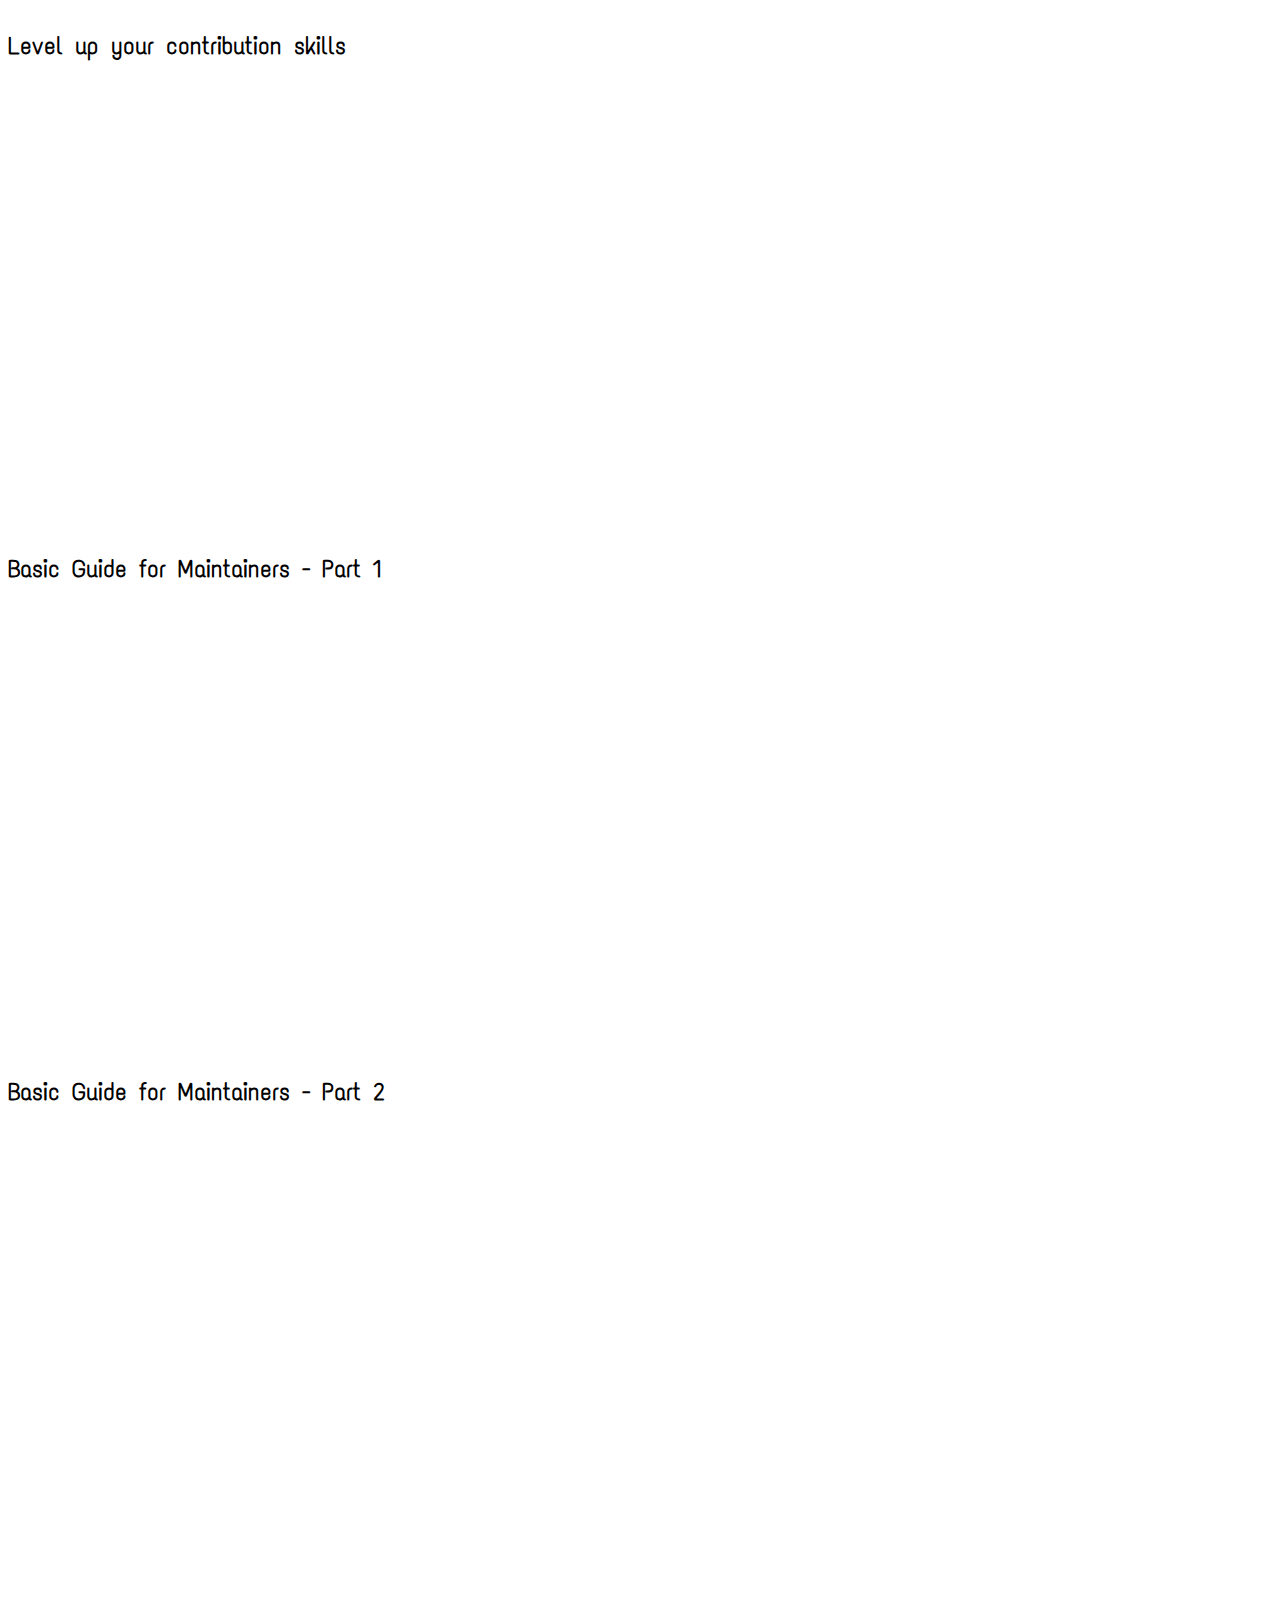
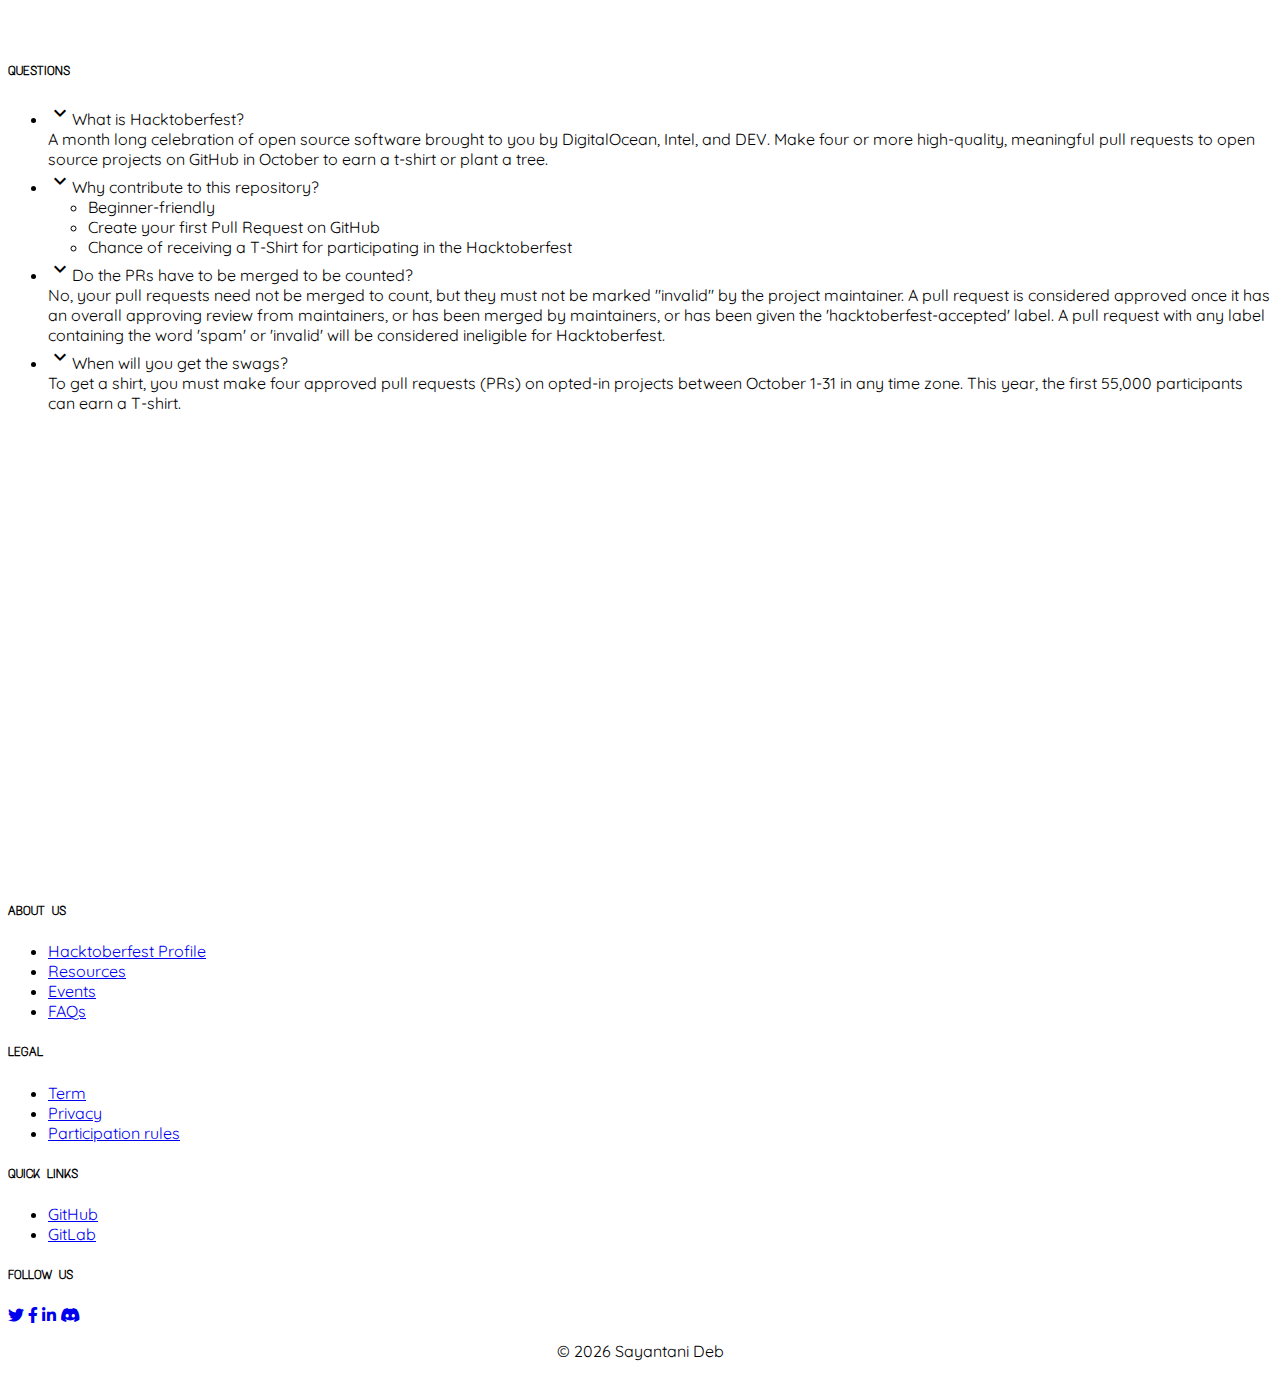
==== commit 36e47ec0: "Minor Changes in CSS and font family to be updated" ====
--- a/index.html
+++ b/index.html
@@ -1,198 +1,218 @@
 <!DOCTYPE html>
 <html lang="en">
-  <head>
-    <meta charset="UTF-8" />
-    <meta http-equiv="X-UA-Compatible" content="IE=edge" />
-    <meta name="viewport" content="width=device-width, initial-scale=1.0" />
+<head>
+    <meta charset="UTF-8">
+    <meta http-equiv="X-UA-Compatible" content="IE=edge">
+    <meta name="viewport" content="width=device-width, initial-scale=1.0">
     <title>Hacktoberfest</title>
-    <link rel="icon" href="images/favicon.png" type="image.png" />
-    <link rel="stylesheet" href="css/style.css" />
-    <link
-      type="text/css"
-      rel="stylesheet"
-      href="css/materialize.min.css"
-      media="screen,projection"
-    />
-    <link
-      href="https://fonts.googleapis.com/icon?family=Material+Icons"
-      rel="stylesheet"
-    />
-  </head>
-  <body class="cyan lighten-5">
-    <nav class="nav-wraper teal darken-3">
-      <div class="container">
-        <a href="#" class="brand-logo">Hacktoberfest</a>
-
-        <a href="" class="sidenav-trigger" data-target="mobile-links">
-          <i class="material-icons">menu</i>
-        </a>
-
-        <ul class="right hide-on-med-and-down">
-          <li><a href="index.html">Home</a></li>
-          <li><a href="./pages/Contributors.html">Contributors</a></li>
-
-          <li><a href="./pages/repo.html">ListOfRepos</a></li>
-        </ul>
-
-        <ul class="sidenav" id="mobile-links">
-          <li><a href="index.html">Home</a></li>
-          <li><a href="./pages/Contributors.html">Contributors</a></li>
-
-          <li><a href="./pages/repo.html">ListOfRepos</a></li>
-        </ul>
-      </div>
-    </nav>
-
-    <table class="container responsive-table centered">
-      <thead>
-        <tr>
+    <link rel="icon" href="images/favicon.png" type="image.png">
+    <!-- Adding new fonts -->
+    <link rel="preconnect" href="https://fonts.googleapis.com">
+    <link rel="preconnect" href="https://fonts.gstatic.com" crossorigin>
+    <link href="https://fonts.googleapis.com/css2?family=Heebo:wght@300&family=Martel:wght@700&family=Text+Me+One&display=swap" rel="stylesheet">
+    
+    <link rel="stylesheet" href="css/style.css">
+    <link type="text/css" rel="stylesheet" href="css/materialize.min.css"  media="screen,projection"/>
+    <link href="https://fonts.googleapis.com/icon?family=Material+Icons" rel="stylesheet">
+    <link href="https://cdnjs.cloudflare.com/ajax/libs/font-awesome/5.15.1/css/all.min.css" rel="stylesheet">
+    
+
+</head>
+<body class="cyan lighten-5">
+    
+    <nav class="nav-wraper  teal darken-3">
+        
+        <div class="container">
+            <a href="index.html" class="brand-logo">Hacktoberfest</a>
+            
+            <a href="" class="sidenav-trigger" data-target="mobile-links">
+                <i class="material-icons">menu</i>
+            </a>
+            
+    <ul class="right hide-on-med-and-down">
+        <li><a href="index.html">Home</a></li>
+        <li><a href="./pages/Contributors.html">Contributors</a></li>
+        
+        <li><a href="./pages/repo.html">List of Repos</a></li>
+    </ul>
+
+    <ul class="sidenav" id="mobile-links">
+        
+        <li><a href="index.html">Home</a></li>
+        <li><a href="./pages/Contributors.html">Contributors</a></li>
+        
+        <li><a href="./pages/repo.html">List of Repos</a></li>
+    </ul>
+</div>
+</nav>
+
+
+<table class="container responsive-table centered">
+    <thead>
+      <tr>
+        <div>
           <th>
-            <img class="responsive-img" src="./images/fest.png" alt="" />
-            <div class="sub_heading">
-              <p class="opensource">
-                Open source is changing the world – one contribution at a time.
-              </p>
-              <div class="start_hacking">
-                <img src="./images/left_icon.svg" alt="" />
-                <a href="https://hacktoberfest.digitalocean.com/profile"
-                  >Start hacking</a
-                >
-                <img src="./images/right_icon.svg" alt="" />
-              </div>
-            </div>
+            <img class="code-img" src="images/coding.png" alt="coding picture">
           </th>
-          <th>
-            <a
-              href="https://hacktoberfest.digitalocean.com/"
-              class="waves-effect waves-light btn"
-              >REGISTER NOW</a
-            >
-          </th>
-        </tr>
-      </thead>
+        </div>
+        <div class="hackoct">
+        <th>
+          <img class="hack-image responsive-img" src="./images/fest.png" alt="hacktoberfest"><br>
+          <a href="https://hacktoberfest.digitalocean.com/" class="register-btn waves-effect waves-light btn center">REGISTER NOW</a>
+        </th>
+      </div>
+      </tr>
+    </thead>
     </table>
 
-    <div class="main grey lighten-1" style="min-height: 100vh">
-      <h4></h4>
-    </div>
-
-    <div class="container ques">
-      <br />
-      <br />
-      <br />
-
-      <div>
-        <h5 class="center-align">QUESTIONS</h5>
-      </div>
-
-      <ul class="collapsible">
+  
+  <div class="main grey darken-1" style="min-height: 110vh;">
+    <b><h2 class="center">Resources to get started</h2></b>
+     <div class="carousel carousel-slider center" style="min-height: 100vh">
+      <div class="carousel-item grey darken-1 white-text" href="#one!">
+        <h2>Why Open Source? </h2>
+        <iframe width="734" height="450" src="https://www.youtube.com/embed/JZeHxbLm_IQ" title="YouTube video player" frameborder="0" allow="accelerometer; autoplay; clipboard-write; encrypted-media; gyroscope; picture-in-picture" allowfullscreen></iframe>
+      </div>
+      <div class="carousel-item grey darken-1 white-text" href="#two!">
+        <h2>Make your first Pull Request</h2>
+        <iframe width="734" height="450" src="https://www.youtube.com/embed/jZtECuvNRiw" title="YouTube video player" frameborder="0" allow="accelerometer; autoplay; clipboard-write; encrypted-media; gyroscope; picture-in-picture" allowfullscreen></iframe> 
+      </div>
+      <div class="carousel-item grey darken-1 white-text" href="#three!">
+        <h2>Level up your contribution skills</h2>
+        <iframe width="734" height="450" src="https://www.youtube.com/embed/pASY8b8QWcs?list=PLseEp7p6EwiZgLPknY4ITJxfoo75wqxph" title="YouTube video player" frameborder="0" allow="accelerometer; autoplay; clipboard-write; encrypted-media; gyroscope; picture-in-picture" allowfullscreen></iframe>
+      </div>
+      <div class="carousel-item grey darken-1 white-text" href="#four!">
+        <h2>Basic Guide for Maintainers - Part 1</h2>
+        <iframe width="734" height="450" src="https://www.youtube.com/embed/t5xFI6qqS6c?list=PLseEp7p6EwiZgLPknY4ITJxfoo75wqxph" title="YouTube video player" frameborder="0" allow="accelerometer; autoplay; clipboard-write; encrypted-media; gyroscope; picture-in-picture" allowfullscreen></iframe>      
+      </div>
+      <div class="carousel-item grey darken-1 white-text" href="#five!">
+        <h2>Basic Guide for Maintainers - Part 2</h2>
+        <iframe width="734" height="450" src="https://www.youtube.com/embed/ODDOXsrTNqA?list=PLseEp7p6EwiZgLPknY4ITJxfoo75wqxph" title="YouTube video player" frameborder="0" allow="accelerometer; autoplay; clipboard-write; encrypted-media; gyroscope; picture-in-picture" allowfullscreen></iframe>      
+      </div>        
+  </div>
+  </div>
+     
+ 
+ <div class="container ques">
+    <br>
+    <br>
+    <br>
+
+    <div>
+      <h5 class="center-align">QUESTIONS</h5>
+    </div>
+   
+    <ul class="collapsible">
+      <li>
+        <div class="collapsible-header"><i class="material-icons">expand_more</i>What is Hacktoberfest?</div>
+        <div class="collapsible-body"><span>A month long celebration of open source software brought to you by DigitalOcean, Intel, and DEV. Make four or more high-quality, meaningful pull requests to open source projects on GitHub in October to earn a t-shirt or plant a tree.</span></div>
+      </li>
         <li>
-          <div class="collapsible-header">
-            <i class="material-icons">expand_more</i>What is Hacktoberfest?
-          </div>
-          <div class="collapsible-body">
-            <span
-              >A monthlong celebration of open source software brought to you by
-              DigitalOcean, Intel, and DEV. Make four or more high-quality,
-              meaningful pull requests to open source projects on GitHub in
-              October to earn a t-shirt or plant a tree.</span
-            >
-          </div>
+            
+          <div class="collapsible-header"><i class="material-icons">expand_more</i>Why contribute to this repository?</div>
+          <div class="collapsible-body"><span> <ul>
+            <li>Beginner-friendly</li>
+            <li>Create your first Pull Request on GitHub</li>
+            <li>Chance of receiving a T-Shirt for participating in the Hacktoberfest</li>
+            </ul></span></div>
         </li>
         <li>
-          <div class="collapsible-header">
-            <i class="material-icons">expand_more</i>Why contribute to this
-            repository?
-          </div>
-          <div class="collapsible-body">
-            <span>
-              <ul>
-                <li>Beginner-friendly</li>
-                <li>Create your first Pull Request on GitHub</li>
-                <li>
-                  Chance of receiving a T-Shirt for participating in the
-                  Hacktoberfest
-                </li>
-              </ul></span
-            >
-          </div>
+          <div class="collapsible-header"><i class="material-icons">expand_more</i>Do the PRs have to be merged to be counted?</div>
+          <div class="collapsible-body"><span>No, your pull requests need not be merged to count, but they must not be marked "invalid" by the project maintainer. A pull request is considered approved once it has an overall approving review from maintainers, or has been merged by maintainers, or has been given the 'hacktoberfest-accepted' label. A pull request with any label containing the word 'spam' or 'invalid' will be considered ineligible for Hacktoberfest.</span></div>
         </li>
         <li>
-          <div class="collapsible-header">
-            <i class="material-icons">expand_more</i>Do the PRs have to be
-            merged to be counted?
-          </div>
-          <div class="collapsible-body">
-            <span
-              >No, your pull requests need not be merged to count, but they must
-              not be marked "invalid" by the project maintainer. A pull request
-              is considered approved once it has an overall approving review
-              from maintainers, or has been merged by maintainers, or has been
-              given the 'hacktoberfest-accepted' label. A pull request with any
-              label containing the word 'spam' or 'invalid' will be considered
-              ineligible for Hacktoberfest.</span
-            >
-          </div>
-        </li>
-        <li>
-          <div class="collapsible-header">
-            <i class="material-icons">expand_more</i>When will you get the
-            swags?
-          </div>
-          <div class="collapsible-body">
-            <span
-              >To get a shirt, you must make four approved pull requests (PRs)
-              on opted-in projects between October 1-31 in any time zone. This
-              year, the first 55,000 participants can earn a T-shirt.</span
-            >
-          </div>
+          <div class="collapsible-header"><i class="material-icons">expand_more</i>When will you get the swags?</div>
+          <div class="collapsible-body"><span>To get a shirt, you must make four approved pull requests (PRs) on opted-in projects between October 1-31 in any time zone.
+            This year, the first 55,000 participants can earn a T-shirt.</span></div>
         </li>
       </ul>
-    </div>
-
-    <footer class="page-footer green">
-      <div class="container">
-        <div class="row">
-          <div class="col l6 s12">
-            <h5 class="white-text"></h5>
-            <p class="grey-text text-lighten-4">
-              Rows and columns are used to organize the footer content.
-            </p>
-          </div>
-          <div class="col l4 offset-l2 s10">
-            <h5 class="white-text">Links</h5>
-            <ul>
-              <li>
-                <a class="grey-text text-lighten-3" href="#!"> Link 1 </a>
-              </li>
-            </ul>
-          </div>
+</div>
+
+
+
+ <footer class="page-footer green">
+  <div class="container">
+    <div class="row">
+      <div class="footer-col">
+        <h5 class="white-text">ABOUT US</h5>
+        <ul>
+          <li><a class="grey-text text-lighten-4" href="https://hacktoberfest.digitalocean.com/profile">Hacktoberfest Profile</a></li>
+          <li><a class="grey-text text-lighten-3" href="https://hacktoberfest.digitalocean.com/resources">Resources</a></li>
+          <li><a class="grey-text text-lighten-3" href="https://hacktoberfest.digitalocean.com/events">Events</a></li>
+          <li><a class="grey-text text-lighten-3" href="https://hacktoberfest.digitalocean.com/faq">FAQs</a></li>
+        </ul>
+      </div>
+      <div class="footer-col">
+        <h5 class="white-text">LEGAL</h5>
+        <ul>
+          <li><a class="grey-text text-lighten-3" href="https://www.digitalocean.com/legal/terms-of-service-agreement/">Term</a></li>
+          <li><a class="grey-text text-lighten-3" href="https://www.digitalocean.com/legal/privacy-policy/">Privacy</a></li>
+          <li><a class="grey-text text-lighten-3" href="https://hacktoberfest.digitalocean.com/resources/participation">Participation rules</a></li>
+        </ul>
+      </div>
+      <div class="footer-col">
+        <h5 class="white-text">QUICK LINKS</h5>
+        <ul>
+          <li><a class="grey-text text-lighten-3" href="https://github.com/topics/hacktoberfest">GitHub</a></li>
+          <li><a class="grey-text text-lighten-3" href="https://gitlab.com/explore/projects?topic=hacktoberfest">GitLab</a></li>
+        </ul>
+      </div>
+      <div class="footer-col">
+        <h5 class="white-text">FOLLOW US</h5>
+        <div class="media-icons">
+          <a href="https://twitter.com/hacktoberfest" target="_blank"><i class="fab fa-twitter"></i></a>
+          <a href="https://www.facebook.com/sharer/sharer.php?u=https%3A%2F%2Fhacktoberfest.digitalocean.com%2F&src=sdkpreparse" target="_blank"><i class="fab fa-facebook-f"></i></a>
+          <a href="https://www.linkedin.com/sharing/share-offsite/?url=https%3A%2F%2Fhacktoberfest.digitalocean.com" target="_blank"><i class="fab fa-linkedin-in"></i></a>
+          <a href="https://discord.com/invite/hacktoberfest" target="_blank"><i class="fab fa-discord"></i></a>
         </div>
       </div>
-      <div class="footer-copyright green darken-3">
-        <div class="container">
-          © 2021 Sayantani Deb
-          <a class="grey-text text-lighten-4 right" href="#!"> More Links </a>
-        </div>
-      </div>
-    </footer>
-
-    <script src="https://code.jquery.com/jquery-3.6.0.min.js"></script>
-    <script src="./js/materialize.min.js"></script>
-    <script>
-      $(document).ready(function () {
-        $(".sidenav").sidenav();
-      });
-      document.addEventListener("DOMContentLoaded", function () {
-        var elems = document.querySelectorAll(".collapsible");
-        var instances = M.Collapsible.init(elems, options);
-      });
-
-      // Or with jQuery
-
-      $(document).ready(function () {
-        $(".collapsible").collapsible();
-      });
-    </script>
-  </body>
+    </div>
+  </div>
+      </div>
+    </div>
+    <div class="footer-copyright green darken-3">
+      <div class="container ">
+      <p style="text-align: center">&copy; <script>document.write(new Date().getFullYear())</script> Sayantani Deb</p>
+      </div>
+    </div>
+  </footer>
+ 
+
+
+  
+  <script src="https://code.jquery.com/jquery-3.6.0.min.js"></script>  
+  <script src="./js/materialize.min.js"></script>
+  <script>
+      $(document).ready(function(){
+          $('.sidenav').sidenav()
+      })
+      document.addEventListener('DOMContentLoaded', function() {
+    var elems = document.querySelectorAll('.collapsible');
+    var instances = M.Collapsible.init(elems, {});
+  });
+
+  // Or with jQuery
+
+  $(document).ready(function(){
+    $('.collapsible').collapsible();
+  });
+  </script>
+
+
+<script>
+  var instance = M.Carousel.init({
+    fullWidth: true,
+    indicators: true
+  });
+
+  // Or with jQuery
+
+  $('.carousel.carousel-slider').carousel({
+    fullWidth: true,
+    indicators: true
+  });
+        </script>
+  
+   
+</body>
 </html>
--- a/css/style.css
+++ b/css/style.css
@@ -1,38 +1,66 @@
-@import url("https://fonts.googleapis.com/css2?family=Merriweather:wght@700&display=swap");
-body {
-  display: flex;
-  min-height: 100vh;
-  flex-direction: column;
+@import url('https://fonts.googleapis.com/css2?family=Quicksand&display=swap');
+body{
+    display: flex;
+    min-height: 100vh;
+    flex-direction: column;
+    font-family: 'Quicksand';
+  }
+
+  main {
+    flex: 1 0 auto;
+  }
+  .fontgoog{
+    font-family: Arial, Helvetica, sans-serif;
+  }
+
+  .ques{
+    min-height: 100vh;
+  }
+
+iframe {
+  max-width: 100%;
 }
 
-main {
-  flex: 1 0 auto;
+/* Navbar */
+.nav-wraper {
+  font-family: 'Martel', serif;
 }
-.fontgoog {
-  font-family: "Merriweather", serif;
+/* Navbar End */
+
+h1, h2, h3, h4, h5, h6 {
+  font-family: 'Text Me One', sans-serif;
 }
 
-.ques {
-  min-height: 100vh;
-}
+/* Register Button */
+.hackoct {position: relative;}
+.register-btn {
+    position: absolute;
+    bottom: 140px; 
+    right: 10px; 
+    border-radius: 35px;
+  
+    
+  }
+/* Register Button End */
 
-.opensource {
-  color: #b53a25;
-}
-.start_hacking img {
-  width: 150px;
-}
-.start_hacking a {
-  position: relative;
-  top: -50px;
-  background-color: #f74700;
-  border-radius: 20px;
-  color: white;
-  padding: 9.5px 47.5px;
-  font-size: large;
-  border: none;
-}
-.sub_heading {
-  position: relative;
-  top: -20vh;
-}
+@media only screen and (max-width:750px) {
+
+  .code-img {
+    padding-top: 2.8rem;
+    border-radius: 10%;
+    max-width: 100%;
+    height: auto;
+  }
+
+  .hackoct {position: relative;}
+  .register-btn {
+      position: absolute;
+      bottom: 80px; 
+      right: 0px; 
+  }
+  
+  th {
+    padding:0;
+  } 
+  .hack-image {padding-left:12px ;}
+}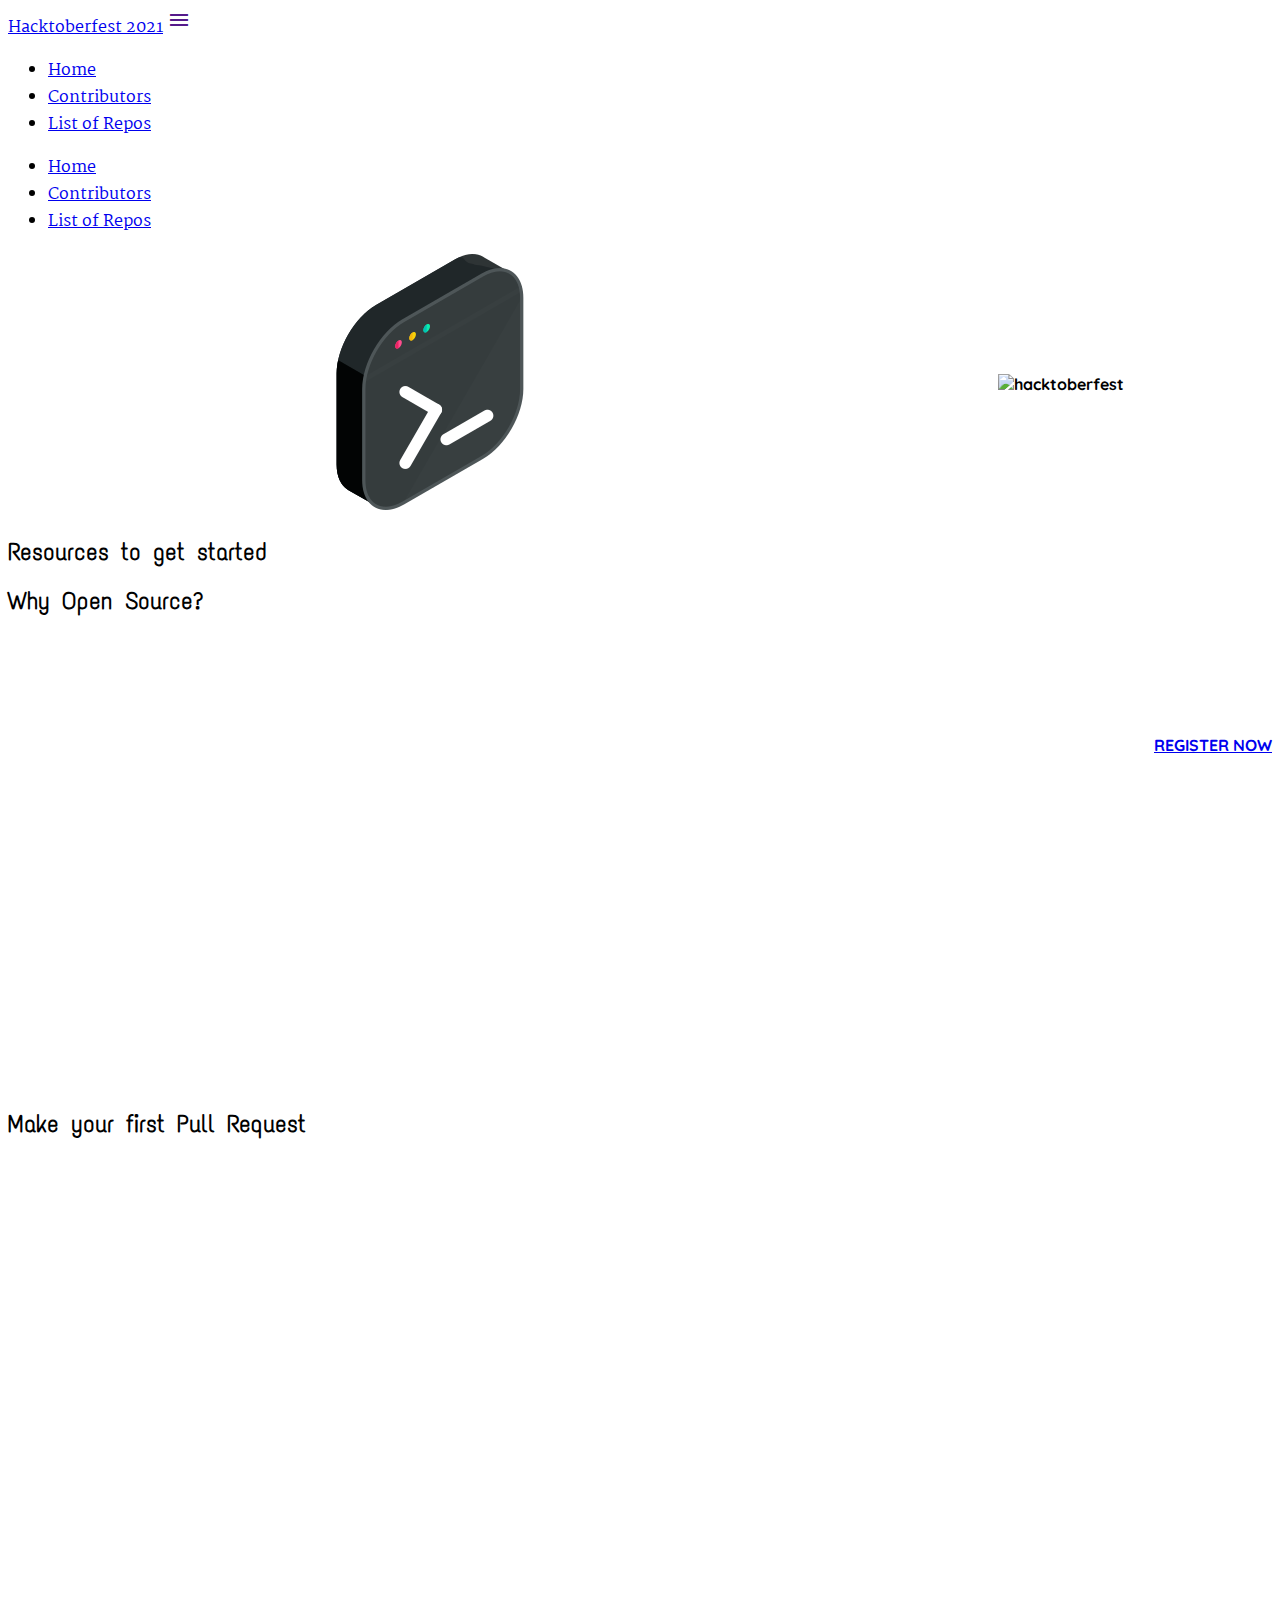
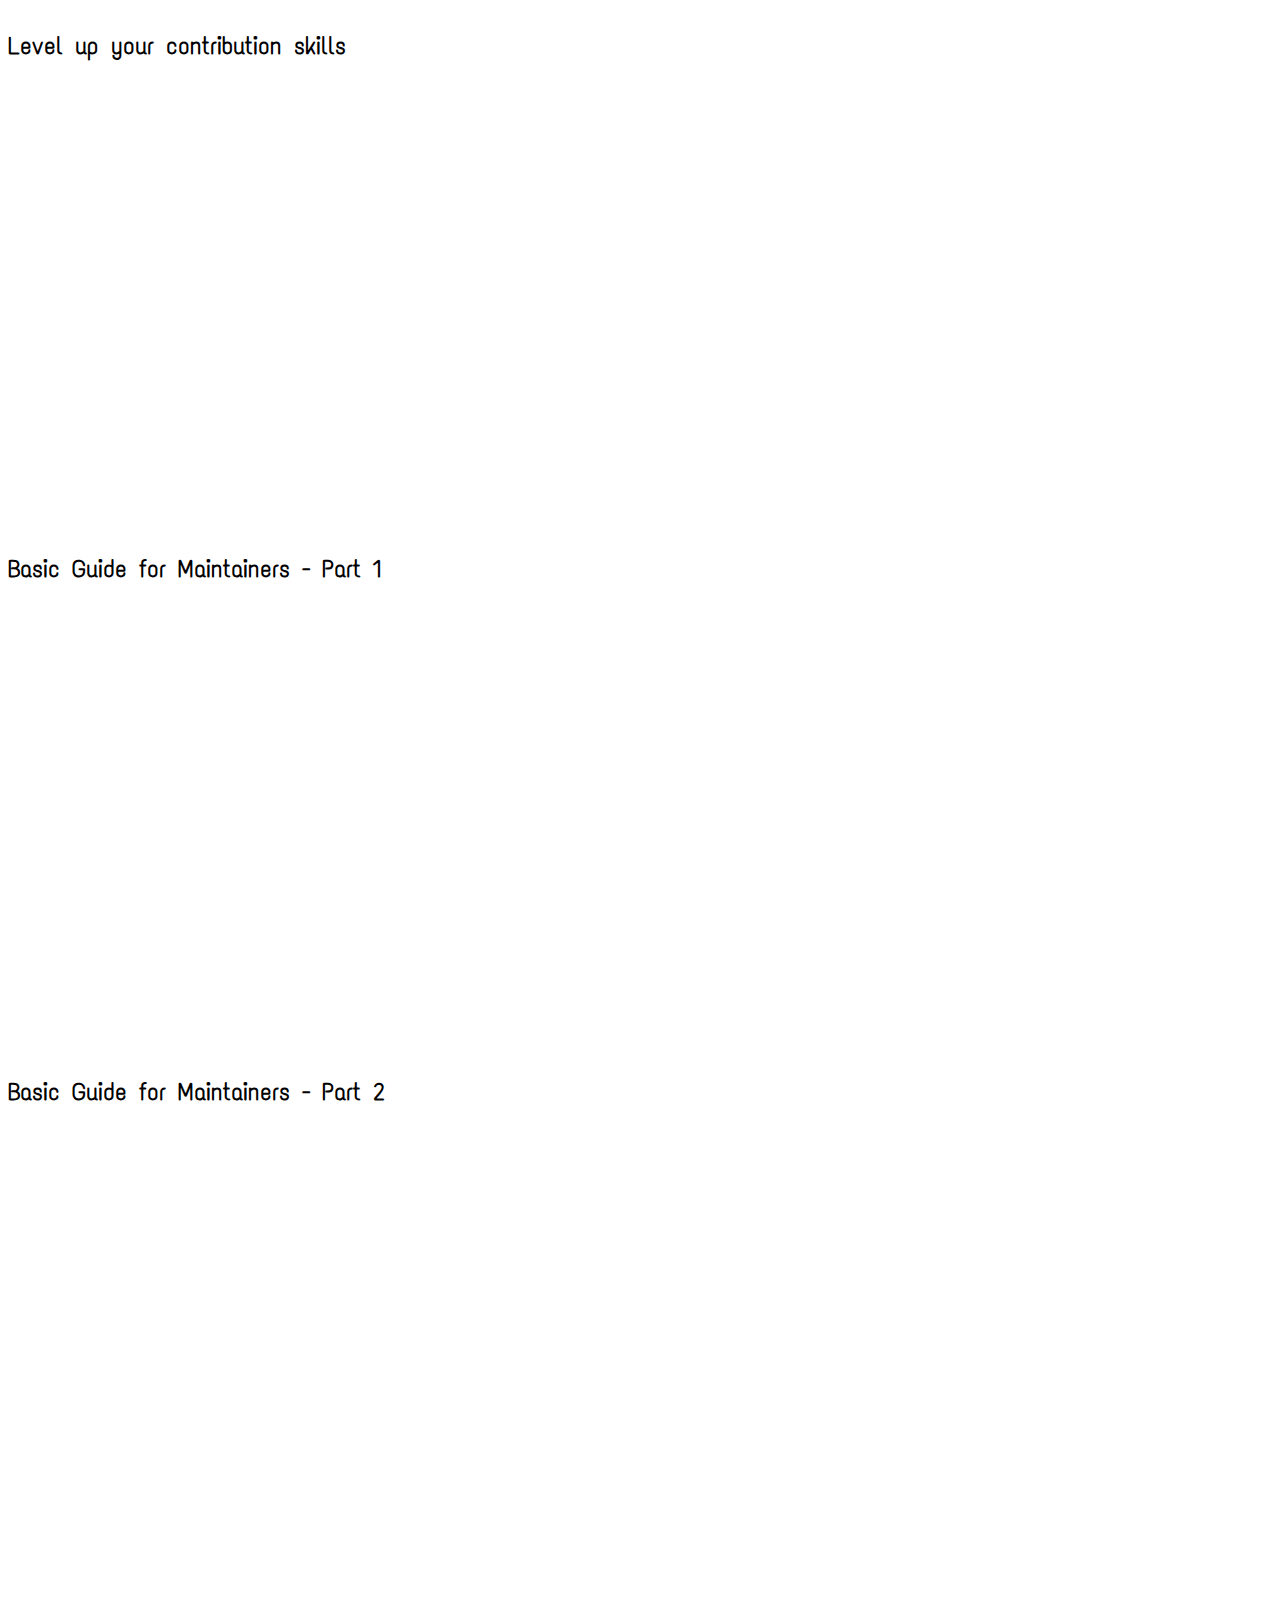
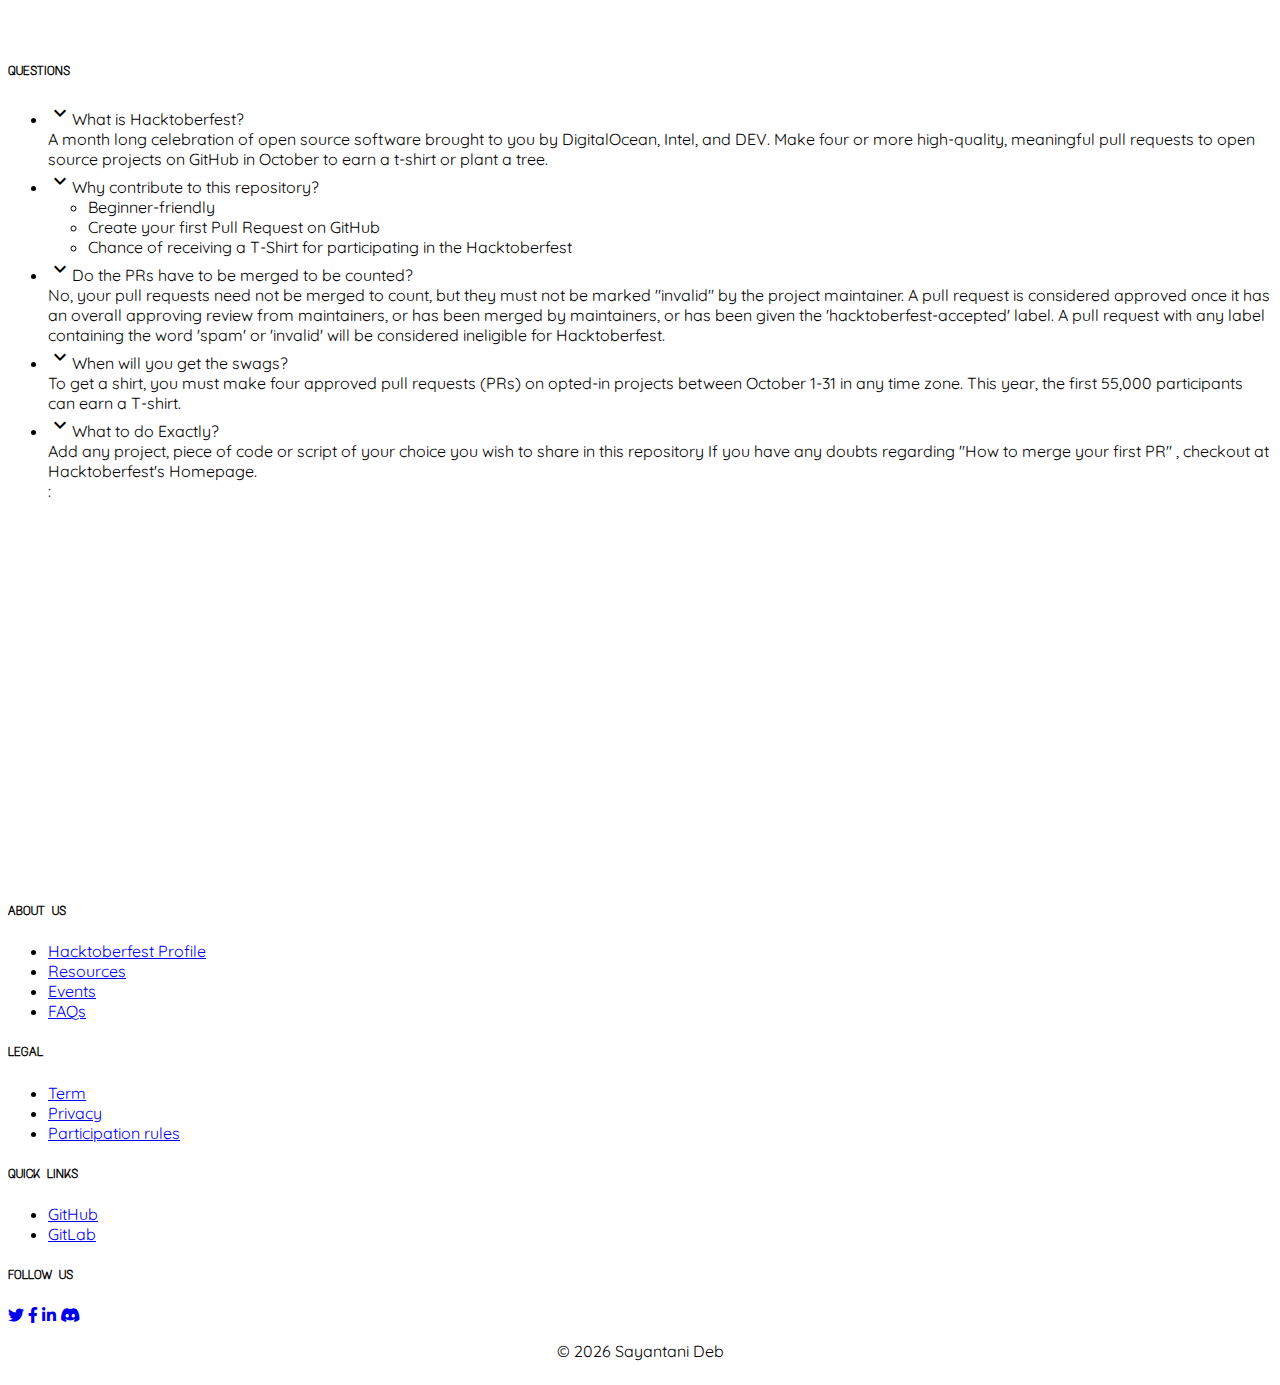
==== commit 02fa2432: "Scroll bar added .. Minor changes in CSS" ====
--- a/index.html
+++ b/index.html
@@ -12,6 +12,7 @@
     <link href="https://fonts.googleapis.com/css2?family=Heebo:wght@300&family=Martel:wght@700&family=Text+Me+One&display=swap" rel="stylesheet">
     
     <link rel="stylesheet" href="css/style.css">
+    <link rel="stylesheet" href="css/scroll.css">
     <link type="text/css" rel="stylesheet" href="css/materialize.min.css"  media="screen,projection"/>
     <link href="https://fonts.googleapis.com/icon?family=Material+Icons" rel="stylesheet">
     <link href="https://cdnjs.cloudflare.com/ajax/libs/font-awesome/5.15.1/css/all.min.css" rel="stylesheet">
@@ -23,7 +24,7 @@
     <nav class="nav-wraper  teal darken-3">
         
         <div class="container">
-            <a href="index.html" class="brand-logo">Hacktoberfest</a>
+            <a href="index.html" class="brand-logo">Hacktoberfest 2021</a>
             
             <a href="" class="sidenav-trigger" data-target="mobile-links">
                 <i class="material-icons">menu</i>
@@ -99,7 +100,7 @@
     <br>
 
     <div>
-      <h5 class="center-align">QUESTIONS</h5>
+      <h5 class="center-align"><b>QUESTIONS</b></h5>
     </div>
    
     <ul class="collapsible">
@@ -125,6 +126,14 @@
           <div class="collapsible-body"><span>To get a shirt, you must make four approved pull requests (PRs) on opted-in projects between October 1-31 in any time zone.
             This year, the first 55,000 participants can earn a T-shirt.</span></div>
         </li>
+
+        <li>
+          <div class="collapsible-header"><i class="material-icons">expand_more</i>What to do Exactly?</div>
+          <div class="collapsible-body"><span>Add any project, piece of code or script of your choice you wish to share in this repository
+            If you have any doubts regarding "How to merge your first PR" , checkout at Hacktoberfest's Homepage.</span></div>:
+          </span></div>
+        </li>
+
       </ul>
 </div>
 
@@ -212,6 +221,8 @@
     indicators: true
   });
         </script>
+
+        
   
    
 </body>
--- a/css/style.css
+++ b/css/style.css
@@ -4,6 +4,7 @@
     min-height: 100vh;
     flex-direction: column;
     font-family: 'Quicksand';
+   
   }
 
   main {
@@ -35,9 +36,9 @@
 .hackoct {position: relative;}
 .register-btn {
     position: absolute;
-    bottom: 140px; 
-    right: 10px; 
-    border-radius: 35px;
+    bottom: 145px; 
+    right: 8px; 
+    border-radius: 40px;
   
     
   }
@@ -46,8 +47,8 @@
 @media only screen and (max-width:750px) {
 
   .code-img {
-    padding-top: 2.8rem;
-    border-radius: 10%;
+    padding-top: 3.7rem;
+    border-radius: 12%;
     max-width: 100%;
     height: auto;
   }
@@ -55,12 +56,12 @@
   .hackoct {position: relative;}
   .register-btn {
       position: absolute;
-      bottom: 80px; 
-      right: 0px; 
+      bottom: 75px; 
+      right: 1px; 
   }
   
   th {
     padding:0;
   } 
-  .hack-image {padding-left:12px ;}
+  .hack-image {padding-left:15px ;}
 }--- a/css/scroll.css
+++ b/css/scroll.css
@@ -0,0 +1,22 @@
+
+/* width */
+::-webkit-scrollbar {
+  width: 20px;
+}
+
+/* Track */
+::-webkit-scrollbar-track {
+  box-shadow: inset 0 0 5px grey; 
+  border-radius: 10px;
+}
+ 
+/* Handle */
+::-webkit-scrollbar-thumb {
+  background: Blue; 
+  border-radius: 10px;
+}
+
+/* Handle on hover */
+::-webkit-scrollbar-thumb:hover {
+  background: skyblue; 
+}
